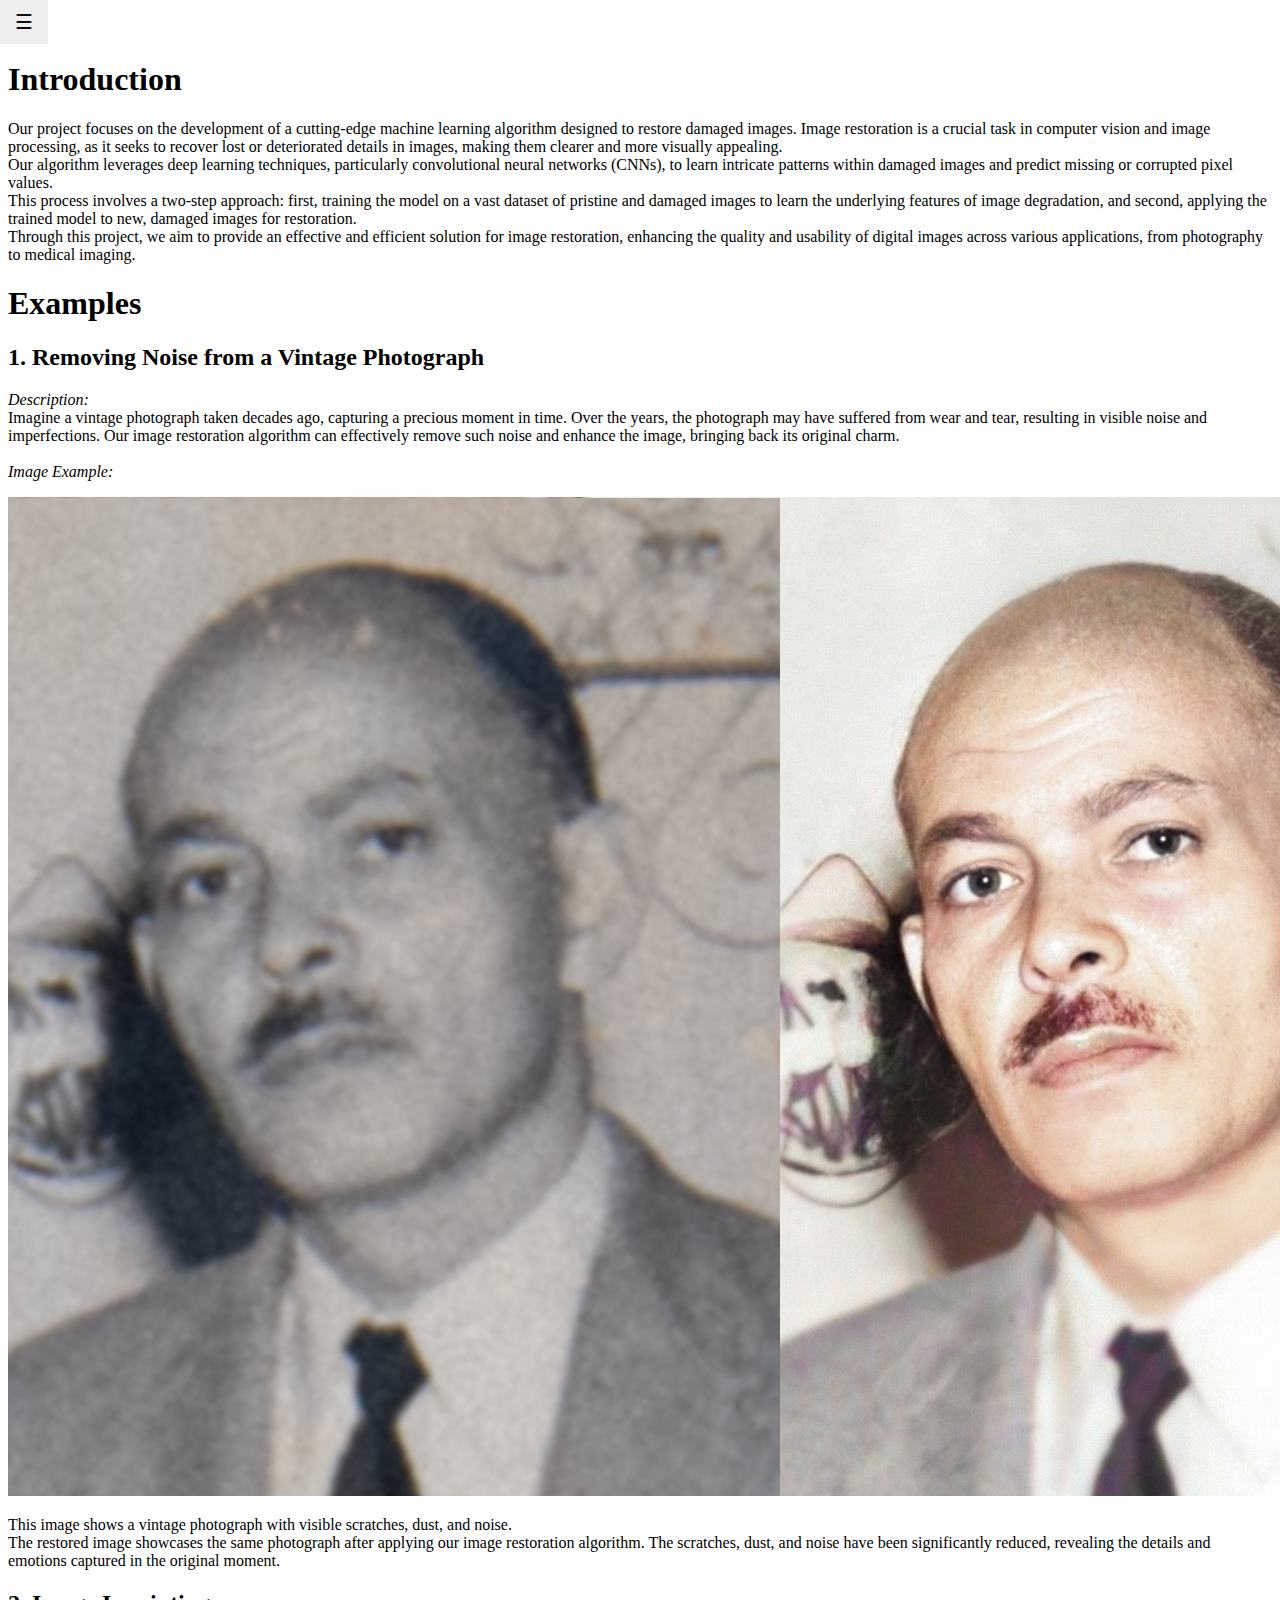
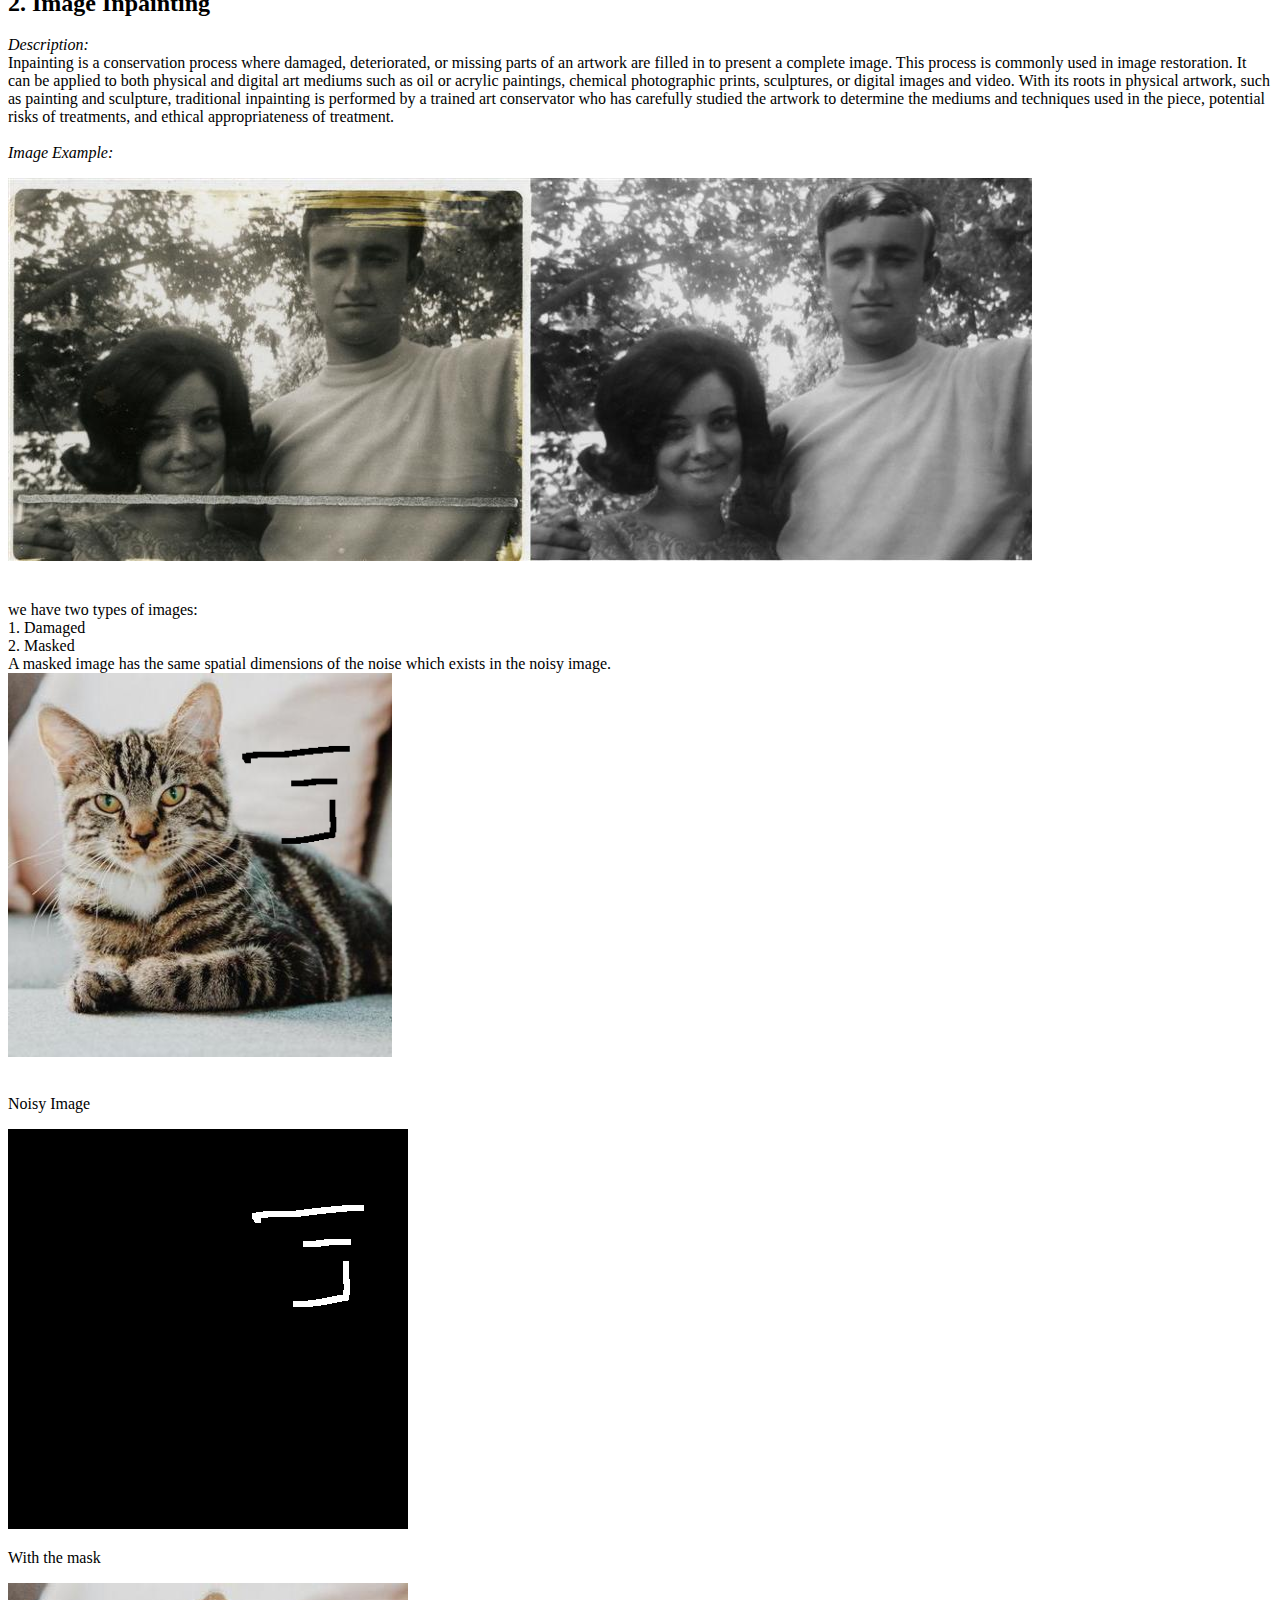
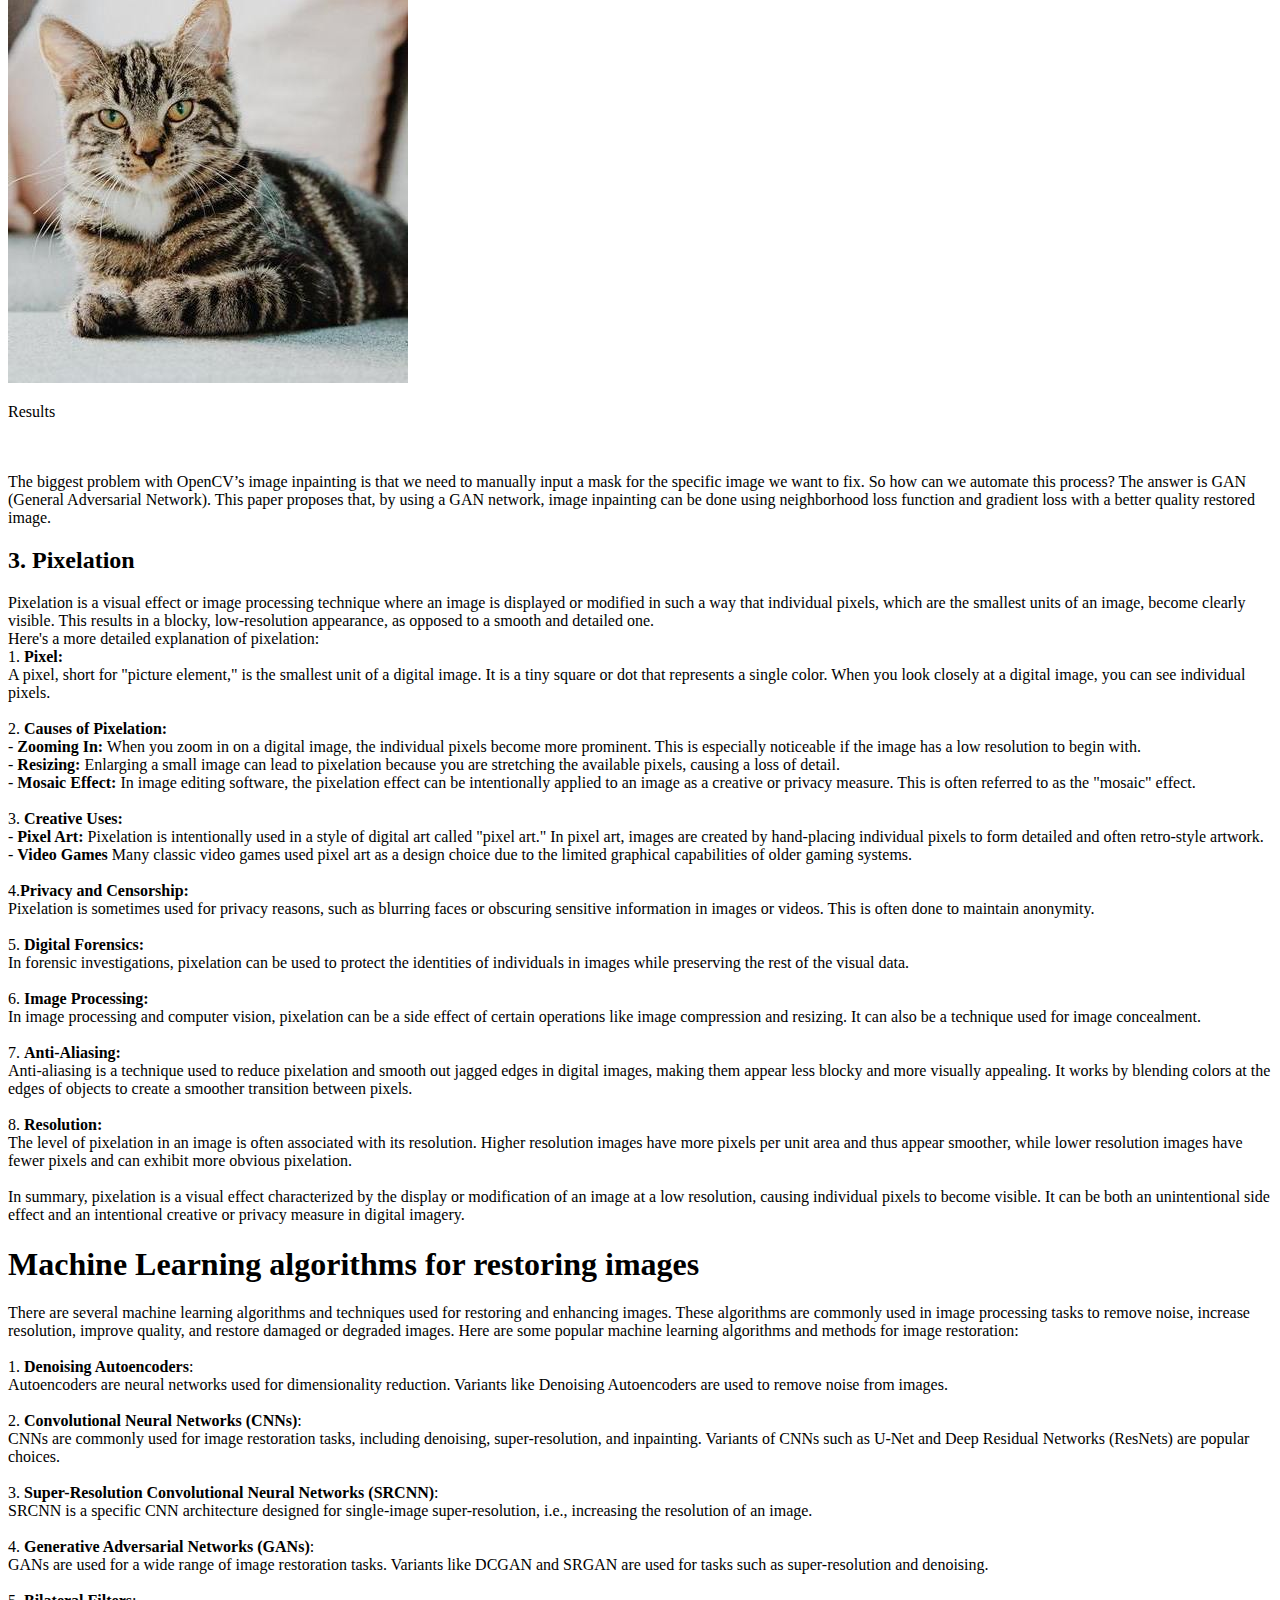
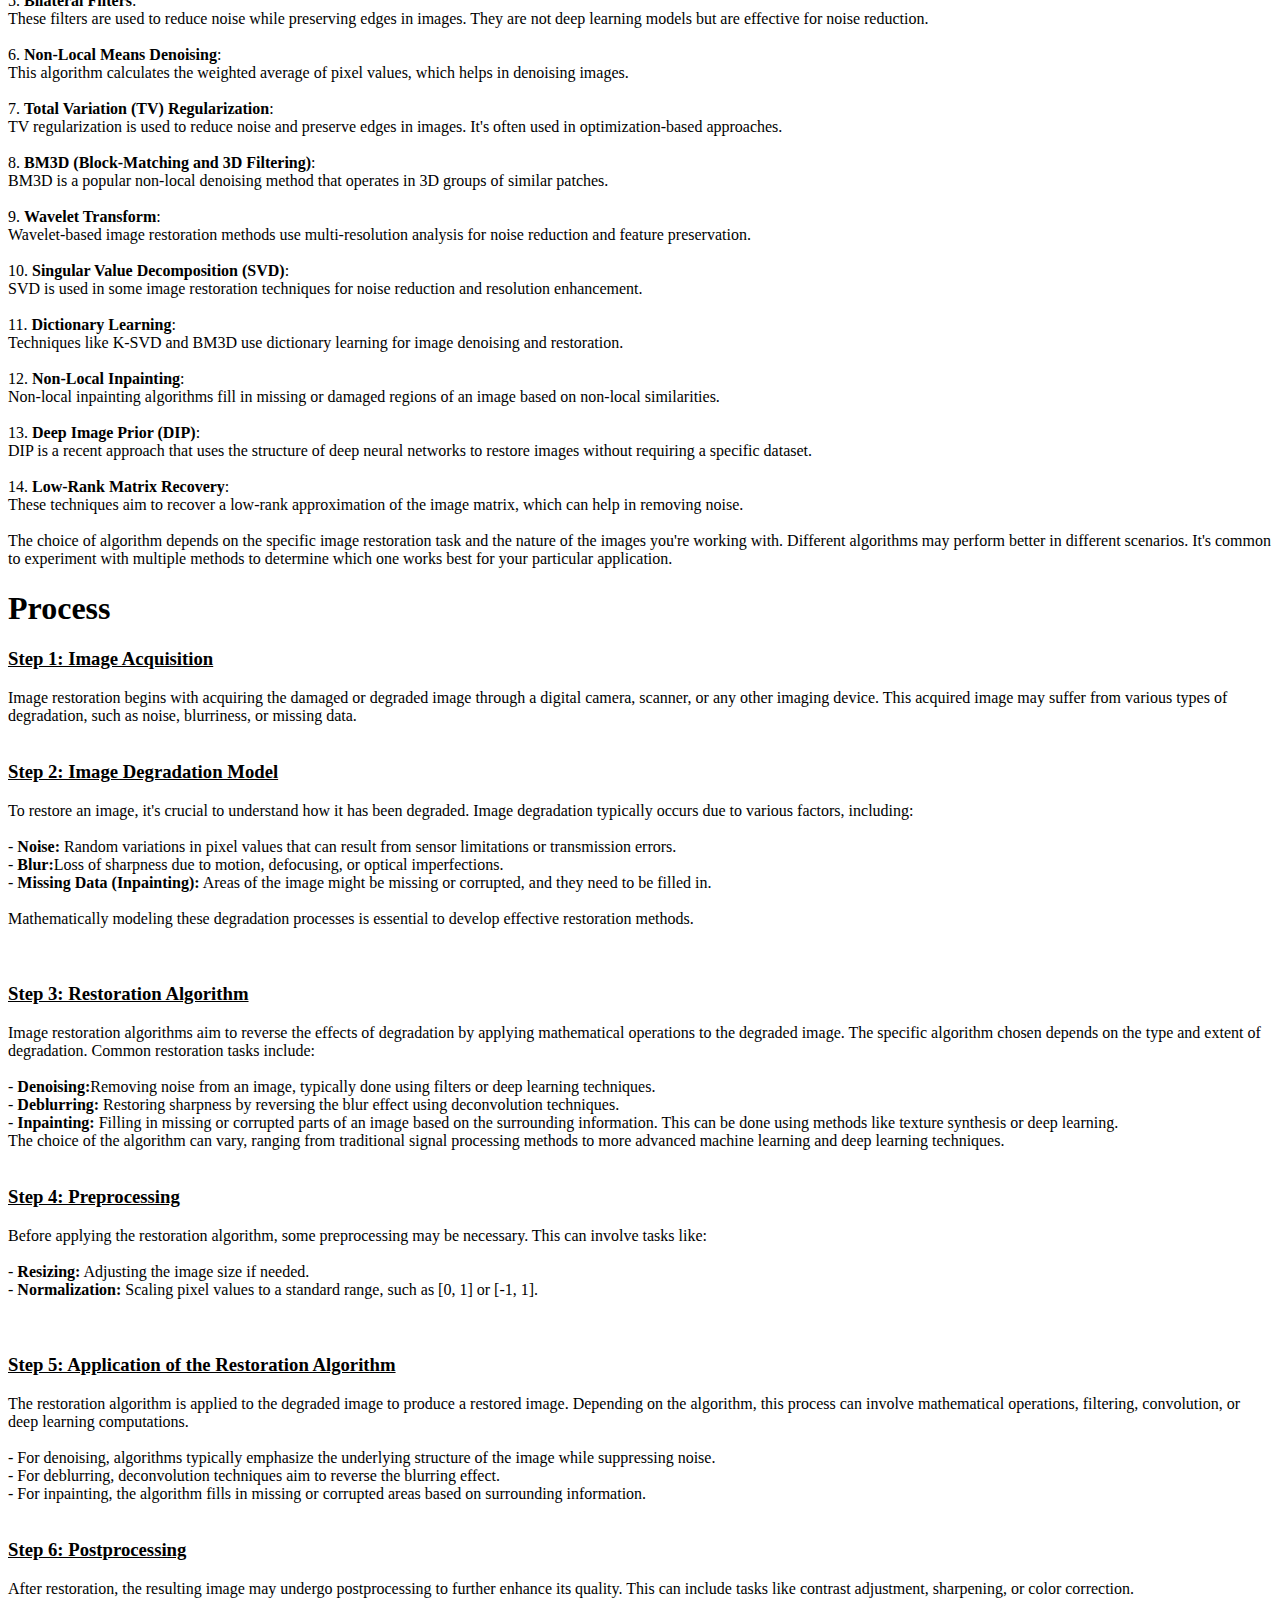
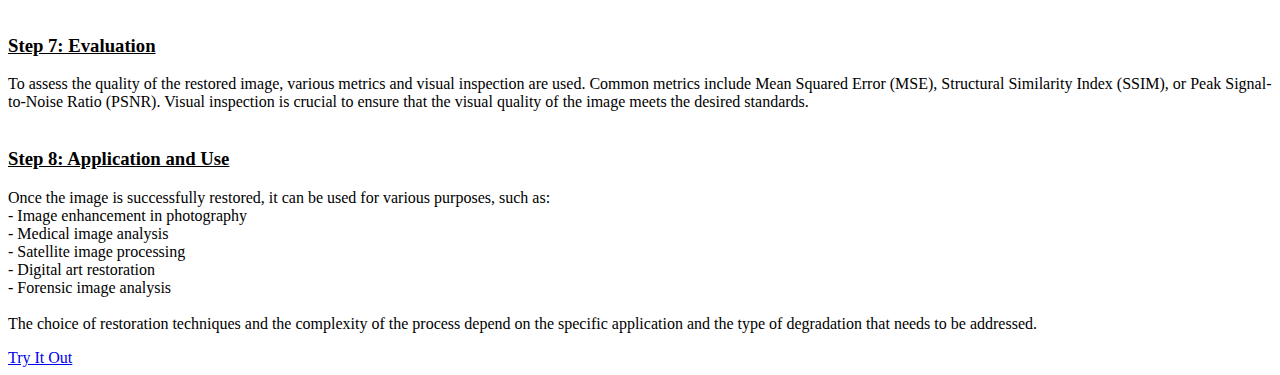
==== Index.html @ 96d2242c "Add files via upload" ====
<!DOCTYPE html>

<html>
<head>
    <meta charset="UTF-8">
    <meta name="viewport" content=""width=device-width, initial scale="1">
    <meta name="viewport" content="width=device-width, initial-scale=1">
    <link rel="stylesheet" href="https://fonts.googleapis.com/css?family=Raleway">
    <link rel="stylesheet" href="ImageRestoration.css">
    <link rel="stylesheet" href="toggle.css">
    <script src="toggle.js"></script>
</head>


<body>
 <header>

    <div id="mySidebar" class="sidebar">
        <a href="javascript:void(0)" class="closebtn" onclick="closeNav()">×</a>
        <a class="menu-item" href="LoginPage.html">Login</a>
        <a class="menu-item" href="Index.html">Home</a>
        <a class="menu-item" href="Restoration.html">Restoration</a>
        <a class="menu-item" href="ContactUs.html">Contact Us</a>
        <a class="menu-item" href="AboutUs.html">About Us</a>
      </div>
      
      <div id="main">
        <button class="openbtn" onclick="toggleNav()">☰</button> 
      </div>
      <!--
      <div class="container" onclick="toggleSidepanel(this)">
        <div class="bar1"></div>
        <div class="bar2"></div>
        <div class="bar3"></div>
      </div> -->
    </header>  
        <h1> Introduction </h1>
        <p>
            Our project focuses on the development of a cutting-edge machine learning algorithm designed to restore damaged images.
            Image restoration is a crucial task in computer vision and image processing, as it seeks to recover lost or deteriorated details in images, making them clearer and more visually appealing. <br>
            Our algorithm leverages deep learning techniques, particularly convolutional neural networks (CNNs), to learn intricate patterns
            within damaged images and predict missing or corrupted pixel values.<br>
            This process involves a two-step approach: first, training the model on a vast dataset of pristine and damaged images to learn the underlying features of image degradation, 
            and second, applying the trained model to new, damaged images for restoration.<br>
            Through this project, we aim to provide an effective and efficient solution for image restoration, 
            enhancing the quality and usability of digital images across various applications, from photography to medical imaging.
        </p>

        <h1> Examples </h1>
        <h2> <b> 1.  Removing Noise from a Vintage Photograph </b></h2>
        <p>
            <i> Description:</i><br>
                Imagine a vintage photograph taken decades ago, capturing a precious moment in time. Over the years, the photograph may have suffered from wear and tear, resulting in visible noise and imperfections. Our image restoration algorithm can effectively remove such noise and enhance the image, bringing back its original charm.<br>
                <br>
            <i>Image Example:</i><br>
            <div class="im">
                <img src="./restoredimg1.jpg">
            </div>
            <p> This image shows a vintage photograph with visible scratches, dust, and noise. <br>
                The restored image showcases the same photograph after applying our image restoration algorithm. The scratches, dust, and noise have been significantly reduced, revealing the details and emotions captured in the original moment.

            </p>
        </p>
        <h2> <b> 2. Image Inpainting </b></h2>
            <p>
                <i>Description: <br></i>
                Inpainting is a conservation process where damaged, deteriorated, or missing parts of an artwork are filled in to present a complete image. This process is commonly used in image restoration. It can be applied to both physical and digital art mediums such as oil or acrylic paintings, chemical photographic prints, sculptures, or digital images and video.

                With its roots in physical artwork, such as painting and sculpture, traditional inpainting is performed by a trained art conservator who has carefully studied the artwork to determine the mediums and techniques used in the piece, potential risks of treatments, and ethical appropriateness of treatment.<br>
                
                <br><i> Image Example: <br></i>
                <div class="im">
                    <img src="./Restoration2.jpg">
                </div>
                <br><br> we have two types of images: <br>
                1. Damaged<br>
                2. Masked<br>
                A masked image has the same spatial dimensions of the noise which exists in the noisy image.<br>
                <!-- Add this HTML structure where you want images and centered text -->
                <div class="image-container">
                    <div class="image-box">
                        <img src="./restoration3.jpg" alt="Image 1">
                        <br><br><p> Noisy Image <br></p>
                    </div>
                    <div class="image-box">
                        <img src="./restoration4.jpg" alt="Image 2">
                        <p> With the mask </p>
                    </div>
                    <div class="image-box">
                        <img src="./restoration5.jpg">
                        <p> Results </p>
                    </div>
                    <!-- Add more image boxes as needed -->
                </div>

               
                <br><br> The biggest problem with OpenCV’s image inpainting is that we need to manually input a mask for the specific image we want to fix. So how can we automate this process?

                The answer is GAN (General Adversarial Network). This paper proposes that, by using a GAN network, image inpainting can be done using neighborhood loss function and gradient loss with a better quality restored image.  <br>
            </p>
            
        <h2><b> 3. Pixelation </b></h2>
        <p>
            Pixelation is a visual effect or image processing technique where an image is displayed or modified in such a way that individual pixels, which are the smallest units of an image, become clearly visible. This results in a blocky, low-resolution appearance, as opposed to a smooth and detailed one.
            <br>
            Here's a more detailed explanation of pixelation:
            <br>
            1. <b>Pixel:</b><br> A pixel, short for "picture element," is the smallest unit of a digital image. It is a tiny square or dot that represents a single color. When you look closely at a digital image, you can see individual pixels.
            <br><br>
            2. <b>Causes of Pixelation:</b><br>
            - <b>Zooming In:</b> When you zoom in on a digital image, the individual pixels become more prominent. This is especially noticeable if the image has a low resolution to begin with. <br>
            - <b>Resizing:</b> Enlarging a small image can lead to pixelation because you are stretching the available pixels, causing a loss of detail.<br>
            - <b>Mosaic Effect:</b> In image editing software, the pixelation effect can be intentionally applied to an image as a creative or privacy measure. This is often referred to as the "mosaic" effect.<br>
            <br>
            3. <b>Creative Uses:</b><br>
            - <b>Pixel Art:</b> Pixelation is intentionally used in a style of digital art called "pixel art." In pixel art, images are created by hand-placing individual pixels to form detailed and often retro-style artwork.<br>
            - <b>Video Games</b> Many classic video games used pixel art as a design choice due to the limited graphical capabilities of older gaming systems.<br>
            <br>
            4.<b>Privacy and Censorship:</b> <br> Pixelation is sometimes used for privacy reasons, such as blurring faces or obscuring sensitive information in images or videos. This is often done to maintain anonymity.<br>
            <br>
            5. <b>Digital Forensics:</b><br> In forensic investigations, pixelation can be used to protect the identities of individuals in images while preserving the rest of the visual data.<br>
            <br>
            6. <b>Image Processing:</b><br> In image processing and computer vision, pixelation can be a side effect of certain operations like image compression and resizing. It can also be a technique used for image concealment.<br>
            <br>
            7. <b>Anti-Aliasing:</b><br> Anti-aliasing is a technique used to reduce pixelation and smooth out jagged edges in digital images, making them appear less blocky and more visually appealing. It works by blending colors at the edges of objects to create a smoother transition between pixels.
            <br><br>
            8. <b>Resolution:</b><br> The level of pixelation in an image is often associated with its resolution. Higher resolution images have more pixels per unit area and thus appear smoother, while lower resolution images have fewer pixels and can exhibit more obvious pixelation.
            <br> <br>
            In summary, pixelation is a visual effect characterized by the display or modification of an image at a low resolution, causing individual pixels to become visible. It can be both an unintentional side effect and an intentional creative or privacy measure in digital imagery.
        </p>

        <h1> Machine Learning algorithms for restoring images </h1>
        <p>
                There are several machine learning algorithms and techniques used for restoring and enhancing images. These algorithms are commonly used in image processing tasks to remove noise, increase resolution, improve quality, and restore damaged or degraded images. Here are some popular machine learning algorithms and methods for image restoration:<br> <br>

        1. <b>Denoising Autoencoders</b>:<br> Autoencoders are neural networks used for dimensionality reduction. Variants like Denoising Autoencoders are used to remove noise from images. <br> <br>

        2. <b>Convolutional Neural Networks (CNNs)</b>:<br> CNNs are commonly used for image restoration tasks, including denoising, super-resolution, and inpainting. Variants of CNNs such as U-Net and Deep Residual Networks (ResNets) are popular choices. <br> <br>

        3. <b>Super-Resolution Convolutional Neural Networks (SRCNN)</b>:<br> SRCNN is a specific CNN architecture designed for single-image super-resolution, i.e., increasing the resolution of an image. <br> <br>

        4. <b>Generative Adversarial Networks (GANs)</b>:<br> GANs are used for a wide range of image restoration tasks. Variants like DCGAN and SRGAN are used for tasks such as super-resolution and denoising. <br> <br>

        5. <b>Bilateral Filters</b>:<br> These filters are used to reduce noise while preserving edges in images. They are not deep learning models but are effective for noise reduction. <br> <br>

        6. <b>Non-Local Means Denoising</b>:<br> This algorithm calculates the weighted average of pixel values, which helps in denoising images.<br><br>

        7. <b>Total Variation (TV) Regularization</b>:<br> TV regularization is used to reduce noise and preserve edges in images. It's often used in optimization-based approaches.<br><br>

        8. <b>BM3D (Block-Matching and 3D Filtering)</b>:<br> BM3D is a popular non-local denoising method that operates in 3D groups of similar patches.<br><br>

        9. <b>Wavelet Transform</b>:<br> Wavelet-based image restoration methods use multi-resolution analysis for noise reduction and feature preservation.<br><br>

        10. <b>Singular Value Decomposition (SVD)</b>:<br> SVD is used in some image restoration techniques for noise reduction and resolution enhancement. <br><br>

        11. <b>Dictionary Learning</b>:<br> Techniques like K-SVD and BM3D use dictionary learning for image denoising and restoration.<br><br>

        12. <b>Non-Local Inpainting</b>:<br> Non-local inpainting algorithms fill in missing or damaged regions of an image based on non-local similarities. <br><br>

        13. <b>Deep Image Prior (DIP)</b>:<br> DIP is a recent approach that uses the structure of deep neural networks to restore images without requiring a specific dataset. <br><br>

        14. <b>Low-Rank Matrix Recovery</b>: <br> These techniques aim to recover a low-rank approximation of the image matrix, which can help in removing noise. <br><br>

        The choice of algorithm depends on the specific image restoration task and the nature of the images you're working with. Different algorithms may perform better in different scenarios. It's common to experiment with multiple methods to determine which one works best for your particular application. <br>
        </p>

        <h1> Process </h1>
        <p> 
           
            <h3><b><u>Step 1: Image Acquisition</u></b></h3>
            
            Image restoration begins with acquiring the damaged or degraded image through a digital camera, scanner, or any other imaging device. This acquired image may suffer from various types of degradation, such as noise, blurriness, or missing data.
            <br><br>
            <h3><b><u>Step 2: Image Degradation Model</u></b></h3>
            
            To restore an image, it's crucial to understand how it has been degraded. Image degradation typically occurs due to various factors, including:
            <br><br>
            - <b>Noise:</b> Random variations in pixel values that can result from sensor limitations or transmission errors.<br>
            - <b>Blur:</b>Loss of sharpness due to motion, defocusing, or optical imperfections.<br>
            - <b>Missing Data (Inpainting):</b> Areas of the image might be missing or corrupted, and they need to be filled in.<br>
                <br>
            Mathematically modeling these degradation processes is essential to develop effective restoration methods.<br>
            <br><br>
            <h3><b><u>Step 3: Restoration Algorithm</u></b></h3>

            Image restoration algorithms aim to reverse the effects of degradation by applying mathematical operations to the degraded image. The specific algorithm chosen depends on the type and extent of degradation. Common restoration tasks include:
            <br><br>
            - <b>Denoising:</b>Removing noise from an image, typically done using filters or deep learning techniques.<br>
            - <b>Deblurring:</b> Restoring sharpness by reversing the blur effect using deconvolution techniques.<br>
            - <b>Inpainting:</b> Filling in missing or corrupted parts of an image based on the surrounding information. This can be done using methods like texture synthesis or deep learning.<br>

            The choice of the algorithm can vary, ranging from traditional signal processing methods to more advanced machine learning and deep learning techniques.
            <br><br>
            <h3><b><u>Step 4: Preprocessing</u></b></h3>

            Before applying the restoration algorithm, some preprocessing may be necessary. This can involve tasks like:<br>
            <br>
            - <b>Resizing:</b> Adjusting the image size if needed. <br>
            - <b>Normalization:</b> Scaling pixel values to a standard range, such as [0, 1] or [-1, 1]. <br>
            <br><br>
            <h3><b><u>Step 5: Application of the Restoration Algorithm</u></b></h3>
            The restoration algorithm is applied to the degraded image to produce a restored image. Depending on the algorithm, this process can involve mathematical operations, filtering, convolution, or deep learning computations.
            <br><br>
            - For denoising, algorithms typically emphasize the underlying structure of the image while suppressing noise. <br>
            - For deblurring, deconvolution techniques aim to reverse the blurring effect. <br>
            - For inpainting, the algorithm fills in missing or corrupted areas based on surrounding information.<br>
            <br>
            <h3><b><u>Step 6: Postprocessing</u></b></h3> 
            After restoration, the resulting image may undergo postprocessing to further enhance its quality. This can include tasks like contrast adjustment, sharpening, or color correction.
            <br><br>
            <h3><b><u>Step 7: Evaluation</u></b></h3>
            
            To assess the quality of the restored image, various metrics and visual inspection are used. Common metrics include Mean Squared Error (MSE), Structural Similarity Index (SSIM), or Peak Signal-to-Noise Ratio (PSNR). Visual inspection is crucial to ensure that the visual quality of the image meets the desired standards.
            <br> <br>
            <h3><b><u>Step 8: Application and Use</u></b></h3>

            Once the image is successfully restored, it can be used for various purposes, such as:
            <br>
            - Image enhancement in photography<br>
            - Medical image analysis<br>
            - Satellite image processing<br>
            - Digital art restoration<br>
            - Forensic image analysis<br>
            <br>
            The choice of restoration techniques and the complexity of the process depend on the specific application and the type of degradation that needs to be addressed.<br>
        </p>

        <div class="try-it-out-button">
            <a href="Restoration.html" class="try-it-out-link">Try It Out</a>
        </div>
        
       
    </body>
    
</html>
---- toggle.css ----
.sidebar {
    height: 100%;
    width: 0;
    position: fixed;
    z-index: 1;
    top: 0;
    left: 0;
    background-color: #111;
    overflow-x: hidden;
    transition: 0.5s;
    padding-top: 60px;
  }
  
  .sidebar a {
    padding: 8px 8px 8px 32px;
    text-decoration: none;
    font-size: 25px;
    color: #818181;
    display: block;
    transition: 0.3s;
    text-align: left;
  }
  
  .sidebar a:hover {
    color: #f1f1f1;
  }
  
  .sidebar .closebtn {
    position: absolute;
    top: 0;
    right: 25px;
    font-size: 36px;
    margin-left: 50px;
  }
  
  .openbtn {
    font-size: 20px;
    cursor: pointer;
    background-color:none;
    color: rgb(12, 12, 12);
    padding: 10px 15px;
    margin-right: 15px;
     
    border: none;
    position: fixed;
    top: 0;
    left: 0;
    transition: 0.5s;
  }
  

  
  #main {
    transition: margin-left .5s;
    padding: 16px;
  }
  
  /* On smaller screens, where height is less than 450px, change the style of the sidenav (less padding and a smaller font size) */
  @media screen and (max-height: 450px) {
    .sidebar {padding-top: 15px;}
    .sidebar a {font-size: 18px;}
  }
  
  .change .openbtn {
    background-color: #111;
  }
  
  .change .openbtn::after {
    content: "❌";
    margin-left: 5px;
  }
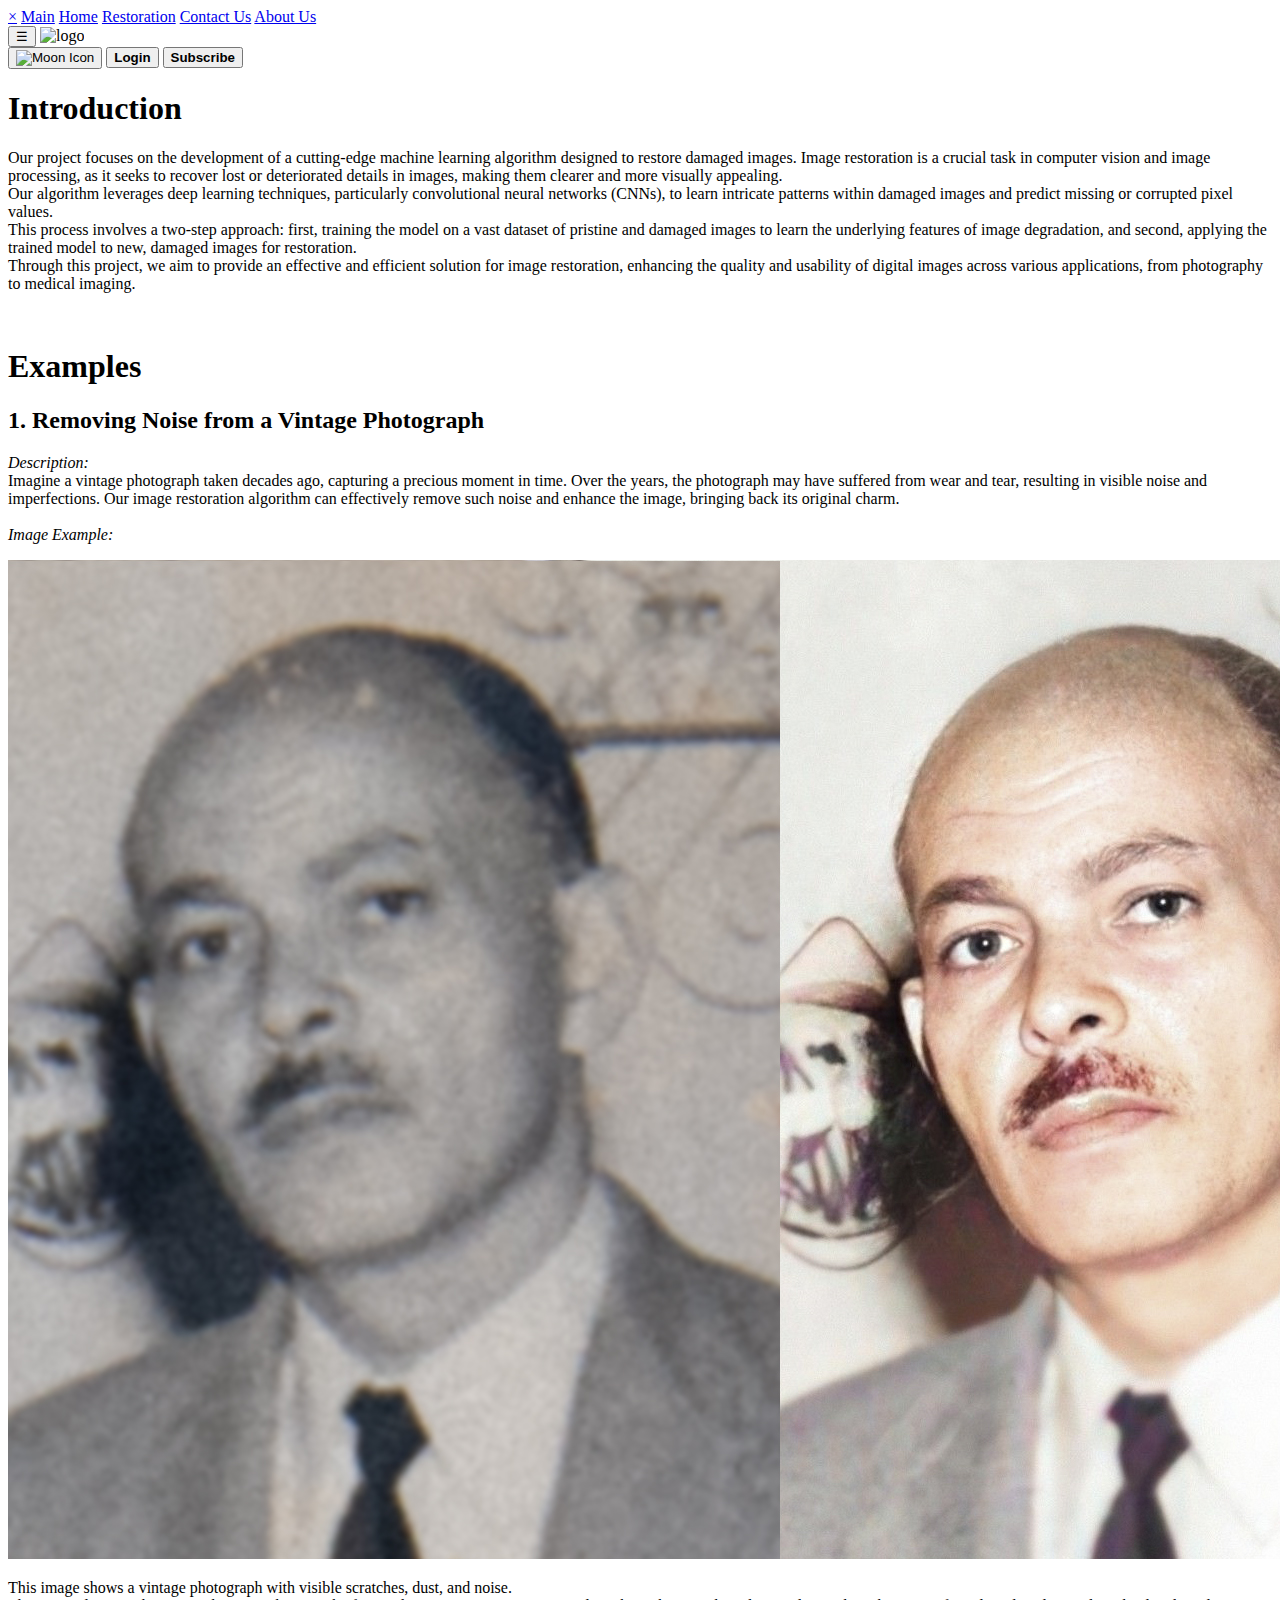
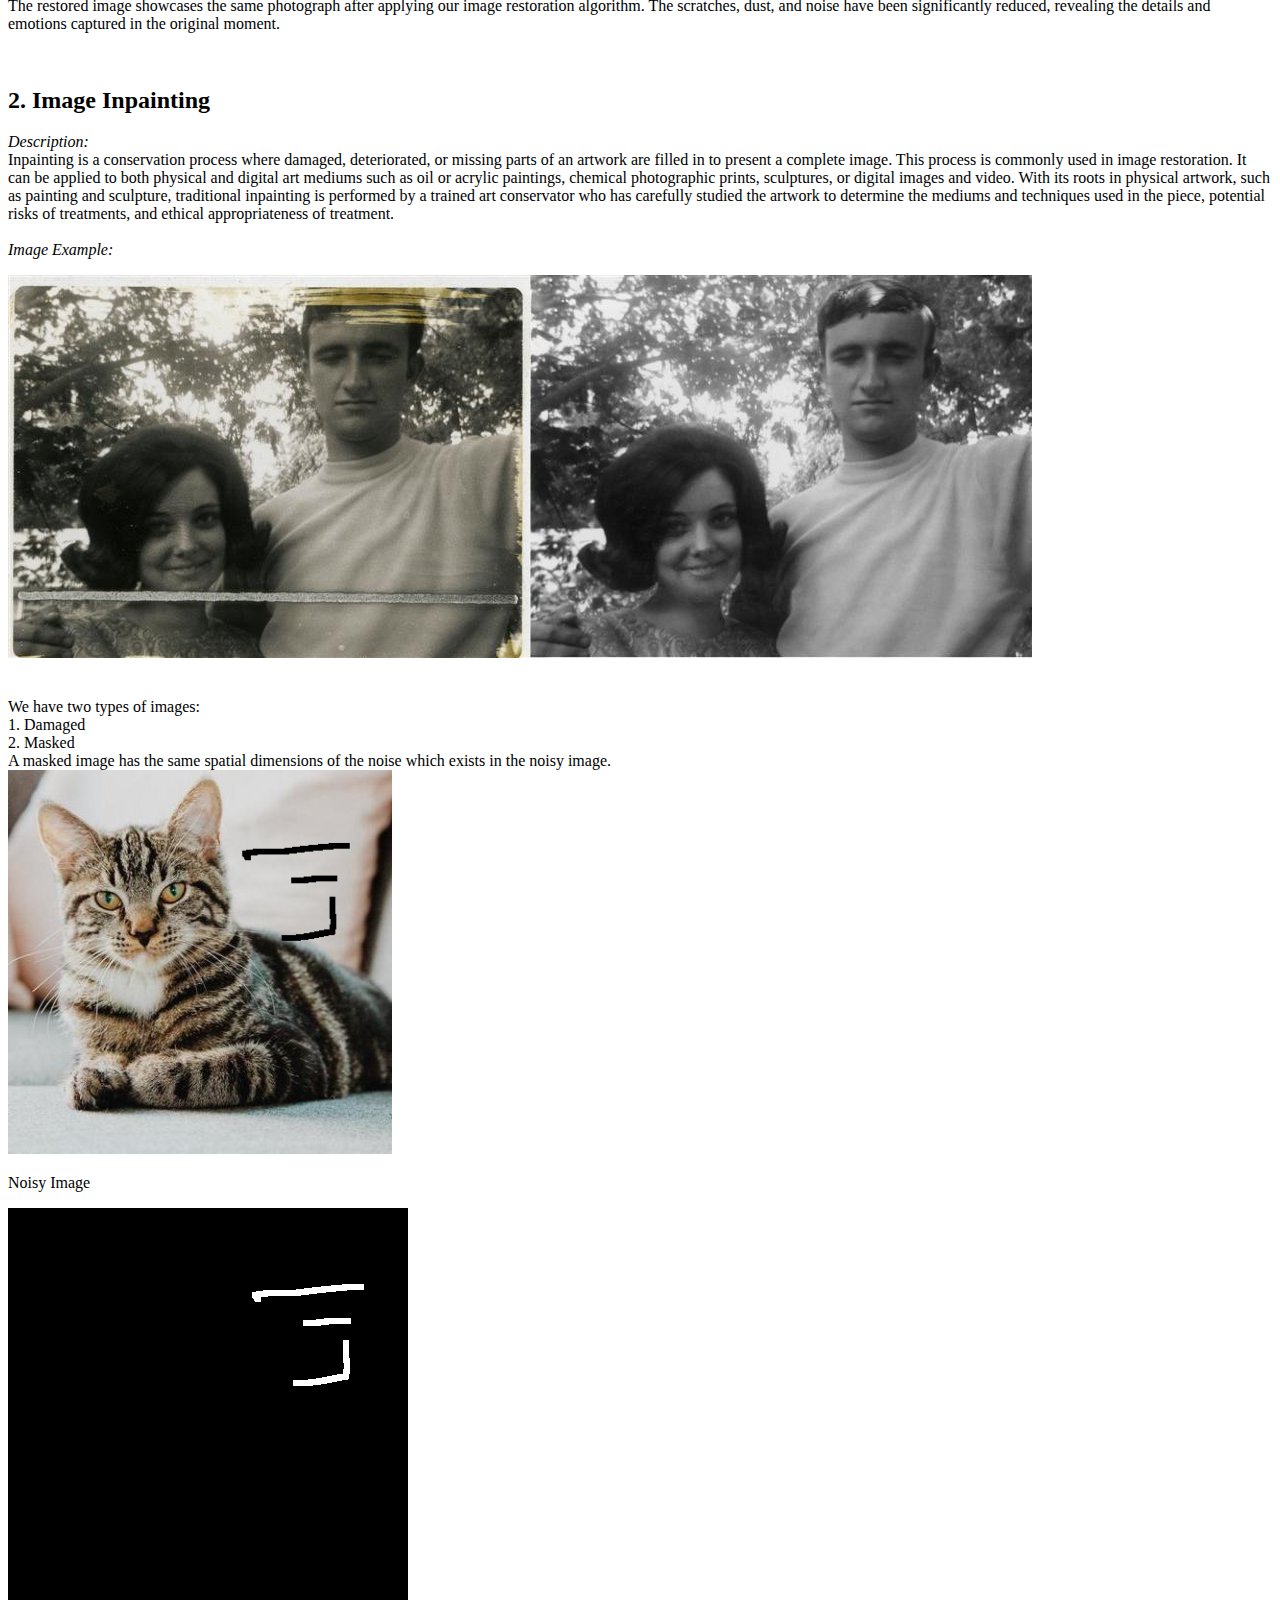
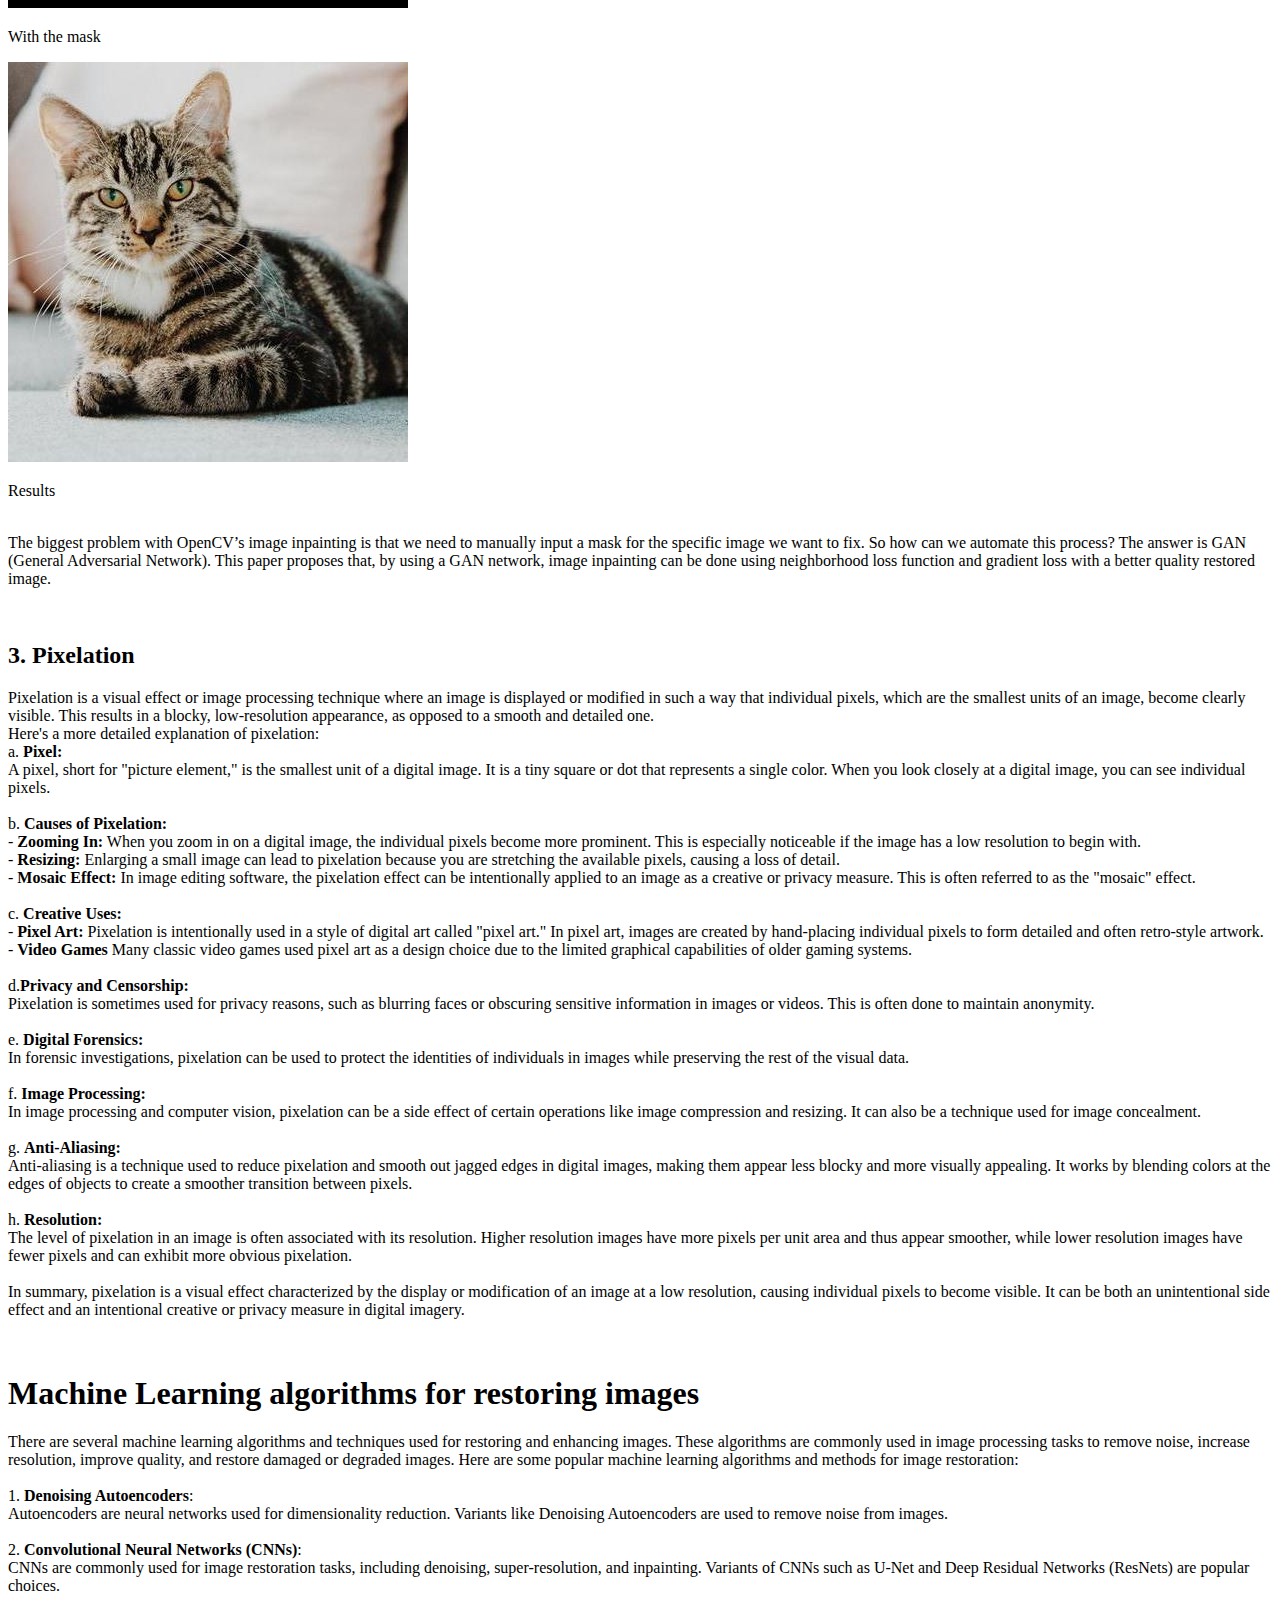
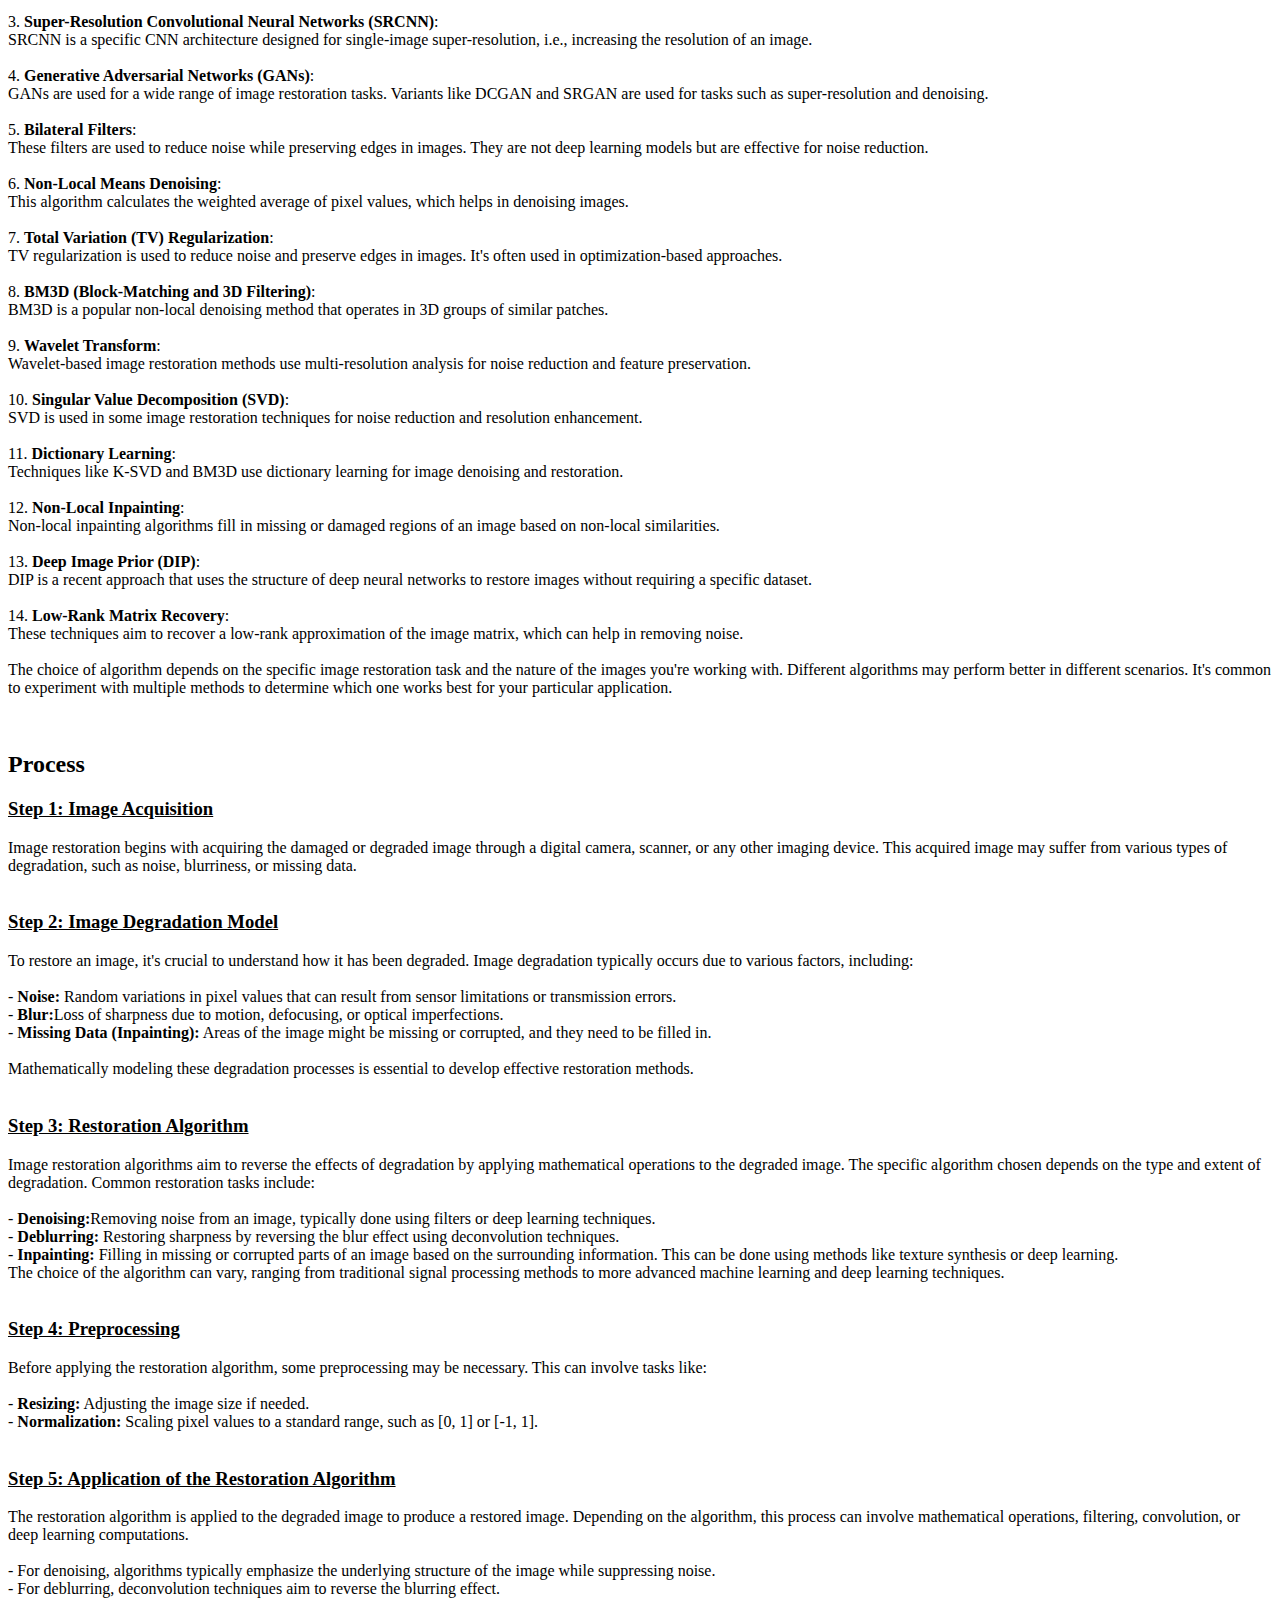
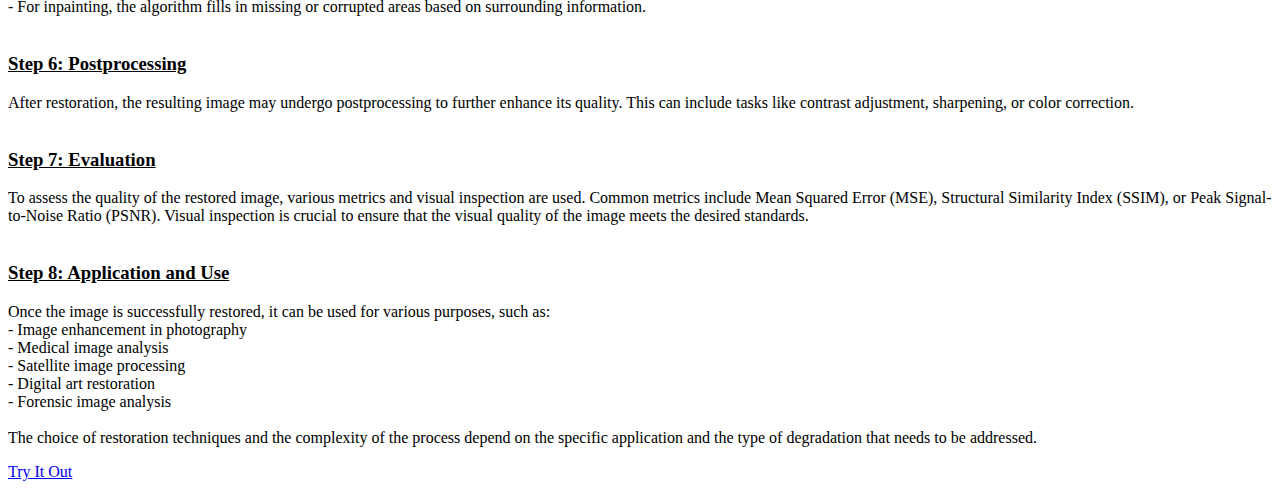
==== commit d52d6a1e: "Update Index.html" ====
--- a/Index.html
+++ b/Index.html
@@ -1,14 +1,12 @@
 <!DOCTYPE html>
-
 <html>
 <head>
     <meta charset="UTF-8">
-    <meta name="viewport" content=""width=device-width, initial scale="1">
     <meta name="viewport" content="width=device-width, initial-scale=1">
     <link rel="stylesheet" href="https://fonts.googleapis.com/css?family=Raleway">
     <link rel="stylesheet" href="ImageRestoration.css">
-    <link rel="stylesheet" href="toggle.css">
     <script src="toggle.js"></script>
+    <link href="https://fonts.googleapis.com/css2?family=Poppins:wght@200&family=Quicksand:wght@300&display=swap" rel="stylesheet">
 </head>
 
 
@@ -17,23 +15,27 @@
 
     <div id="mySidebar" class="sidebar">
         <a href="javascript:void(0)" class="closebtn" onclick="closeNav()">×</a>
-        <a class="menu-item" href="LoginPage.html">Login</a>
+        <a class="menu-item" href="Main.html">Main</a>
         <a class="menu-item" href="Index.html">Home</a>
         <a class="menu-item" href="Restoration.html">Restoration</a>
         <a class="menu-item" href="ContactUs.html">Contact Us</a>
         <a class="menu-item" href="AboutUs.html">About Us</a>
       </div>
       
-      <div id="main">
+      <div id="main" class="header-left">
         <button class="openbtn" onclick="toggleNav()">☰</button> 
+        <img src="./scnd-removebg-preview.png" alt="logo" class="header-logoim" id="logo">
       </div>
-      <!--
-      <div class="container" onclick="toggleSidepanel(this)">
-        <div class="bar1"></div>
-        <div class="bar2"></div>
-        <div class="bar3"></div>
-      </div> -->
+      <div class="header-right">
+        <button onclick="switchMode()" class="night-mode-button">
+            <img id="moonIcon" src="./[removal.ai]_bcf90bd8-63d7-49dc-8ef8-52aaf482491f_night2.png" alt="Moon Icon" class="moon-icon">
+        </button>
+        <button class="login-button" onclick="goToLoginPage()"><b>Login</b></button>
+        <button class="subscribe-button" onclick="goToSubscribePage()"><b>Subscribe</b></button>
+      </div>
+     
     </header>  
+    <main >
         <h1> Introduction </h1>
         <p>
             Our project focuses on the development of a cutting-edge machine learning algorithm designed to restore damaged images.
@@ -45,9 +47,9 @@
             Through this project, we aim to provide an effective and efficient solution for image restoration, 
             enhancing the quality and usability of digital images across various applications, from photography to medical imaging.
         </p>
-
+        <br>
         <h1> Examples </h1>
-        <h2> <b> 1.  Removing Noise from a Vintage Photograph </b></h2>
+        <h2> 1.  Removing Noise from a Vintage Photograph </h2>
         <p>
             <i> Description:</i><br>
                 Imagine a vintage photograph taken decades ago, capturing a precious moment in time. Over the years, the photograph may have suffered from wear and tear, resulting in visible noise and imperfections. Our image restoration algorithm can effectively remove such noise and enhance the image, bringing back its original charm.<br>
@@ -61,6 +63,7 @@
 
             </p>
         </p>
+        <br>
         <h2> <b> 2. Image Inpainting </b></h2>
             <p>
                 <i>Description: <br></i>
@@ -72,7 +75,7 @@
                 <div class="im">
                     <img src="./Restoration2.jpg">
                 </div>
-                <br><br> we have two types of images: <br>
+                <br><br> We have two types of images: <br>
                 1. Damaged<br>
                 2. Masked<br>
                 A masked image has the same spatial dimensions of the noise which exists in the noisy image.<br>
@@ -80,7 +83,7 @@
                 <div class="image-container">
                     <div class="image-box">
                         <img src="./restoration3.jpg" alt="Image 1">
-                        <br><br><p> Noisy Image <br></p>
+                        <br><p> Noisy Image <br></p>
                     </div>
                     <div class="image-box">
                         <img src="./restoration4.jpg" alt="Image 2">
@@ -94,41 +97,41 @@
                 </div>
 
                
-                <br><br> The biggest problem with OpenCV’s image inpainting is that we need to manually input a mask for the specific image we want to fix. So how can we automate this process?
+                <br> The biggest problem with OpenCV’s image inpainting is that we need to manually input a mask for the specific image we want to fix. So how can we automate this process?
 
                 The answer is GAN (General Adversarial Network). This paper proposes that, by using a GAN network, image inpainting can be done using neighborhood loss function and gradient loss with a better quality restored image.  <br>
             </p>
-            
+        <br>    
         <h2><b> 3. Pixelation </b></h2>
         <p>
             Pixelation is a visual effect or image processing technique where an image is displayed or modified in such a way that individual pixels, which are the smallest units of an image, become clearly visible. This results in a blocky, low-resolution appearance, as opposed to a smooth and detailed one.
             <br>
             Here's a more detailed explanation of pixelation:
             <br>
-            1. <b>Pixel:</b><br> A pixel, short for "picture element," is the smallest unit of a digital image. It is a tiny square or dot that represents a single color. When you look closely at a digital image, you can see individual pixels.
-            <br><br>
-            2. <b>Causes of Pixelation:</b><br>
+            a. <b>Pixel:</b><br> A pixel, short for "picture element," is the smallest unit of a digital image. It is a tiny square or dot that represents a single color. When you look closely at a digital image, you can see individual pixels.
+            <br><br>
+            b. <b>Causes of Pixelation:</b><br>
             - <b>Zooming In:</b> When you zoom in on a digital image, the individual pixels become more prominent. This is especially noticeable if the image has a low resolution to begin with. <br>
             - <b>Resizing:</b> Enlarging a small image can lead to pixelation because you are stretching the available pixels, causing a loss of detail.<br>
             - <b>Mosaic Effect:</b> In image editing software, the pixelation effect can be intentionally applied to an image as a creative or privacy measure. This is often referred to as the "mosaic" effect.<br>
             <br>
-            3. <b>Creative Uses:</b><br>
+            c. <b>Creative Uses:</b><br>
             - <b>Pixel Art:</b> Pixelation is intentionally used in a style of digital art called "pixel art." In pixel art, images are created by hand-placing individual pixels to form detailed and often retro-style artwork.<br>
             - <b>Video Games</b> Many classic video games used pixel art as a design choice due to the limited graphical capabilities of older gaming systems.<br>
             <br>
-            4.<b>Privacy and Censorship:</b> <br> Pixelation is sometimes used for privacy reasons, such as blurring faces or obscuring sensitive information in images or videos. This is often done to maintain anonymity.<br>
-            <br>
-            5. <b>Digital Forensics:</b><br> In forensic investigations, pixelation can be used to protect the identities of individuals in images while preserving the rest of the visual data.<br>
-            <br>
-            6. <b>Image Processing:</b><br> In image processing and computer vision, pixelation can be a side effect of certain operations like image compression and resizing. It can also be a technique used for image concealment.<br>
-            <br>
-            7. <b>Anti-Aliasing:</b><br> Anti-aliasing is a technique used to reduce pixelation and smooth out jagged edges in digital images, making them appear less blocky and more visually appealing. It works by blending colors at the edges of objects to create a smoother transition between pixels.
-            <br><br>
-            8. <b>Resolution:</b><br> The level of pixelation in an image is often associated with its resolution. Higher resolution images have more pixels per unit area and thus appear smoother, while lower resolution images have fewer pixels and can exhibit more obvious pixelation.
+            d.<b>Privacy and Censorship:</b> <br> Pixelation is sometimes used for privacy reasons, such as blurring faces or obscuring sensitive information in images or videos. This is often done to maintain anonymity.<br>
+            <br>
+            e. <b>Digital Forensics:</b><br> In forensic investigations, pixelation can be used to protect the identities of individuals in images while preserving the rest of the visual data.<br>
+            <br>
+            f. <b>Image Processing:</b><br> In image processing and computer vision, pixelation can be a side effect of certain operations like image compression and resizing. It can also be a technique used for image concealment.<br>
+            <br>
+            g. <b>Anti-Aliasing:</b><br> Anti-aliasing is a technique used to reduce pixelation and smooth out jagged edges in digital images, making them appear less blocky and more visually appealing. It works by blending colors at the edges of objects to create a smoother transition between pixels.
+            <br><br>
+            h. <b>Resolution:</b><br> The level of pixelation in an image is often associated with its resolution. Higher resolution images have more pixels per unit area and thus appear smoother, while lower resolution images have fewer pixels and can exhibit more obvious pixelation.
             <br> <br>
             In summary, pixelation is a visual effect characterized by the display or modification of an image at a low resolution, causing individual pixels to become visible. It can be both an unintentional side effect and an intentional creative or privacy measure in digital imagery.
         </p>
-
+        <br>
         <h1> Machine Learning algorithms for restoring images </h1>
         <p>
                 There are several machine learning algorithms and techniques used for restoring and enhancing images. These algorithms are commonly used in image processing tasks to remove noise, increase resolution, improve quality, and restore damaged or degraded images. Here are some popular machine learning algorithms and methods for image restoration:<br> <br>
@@ -163,8 +166,8 @@
 
         The choice of algorithm depends on the specific image restoration task and the nature of the images you're working with. Different algorithms may perform better in different scenarios. It's common to experiment with multiple methods to determine which one works best for your particular application. <br>
         </p>
-
-        <h1> Process </h1>
+        <br>
+        <h2> Process </h2>
         <p> 
            
             <h3><b><u>Step 1: Image Acquisition</u></b></h3>
@@ -180,7 +183,7 @@
             - <b>Missing Data (Inpainting):</b> Areas of the image might be missing or corrupted, and they need to be filled in.<br>
                 <br>
             Mathematically modeling these degradation processes is essential to develop effective restoration methods.<br>
-            <br><br>
+            <br>
             <h3><b><u>Step 3: Restoration Algorithm</u></b></h3>
 
             Image restoration algorithms aim to reverse the effects of degradation by applying mathematical operations to the degraded image. The specific algorithm chosen depends on the type and extent of degradation. Common restoration tasks include:
@@ -197,7 +200,7 @@
             <br>
             - <b>Resizing:</b> Adjusting the image size if needed. <br>
             - <b>Normalization:</b> Scaling pixel values to a standard range, such as [0, 1] or [-1, 1]. <br>
-            <br><br>
+            <br>
             <h3><b><u>Step 5: Application of the Restoration Algorithm</u></b></h3>
             The restoration algorithm is applied to the degraded image to produce a restored image. Depending on the algorithm, this process can involve mathematical operations, filtering, convolution, or deep learning computations.
             <br><br>
@@ -228,7 +231,7 @@
         <div class="try-it-out-button">
             <a href="Restoration.html" class="try-it-out-link">Try It Out</a>
         </div>
-        
+    </main>
        
     </body>
     
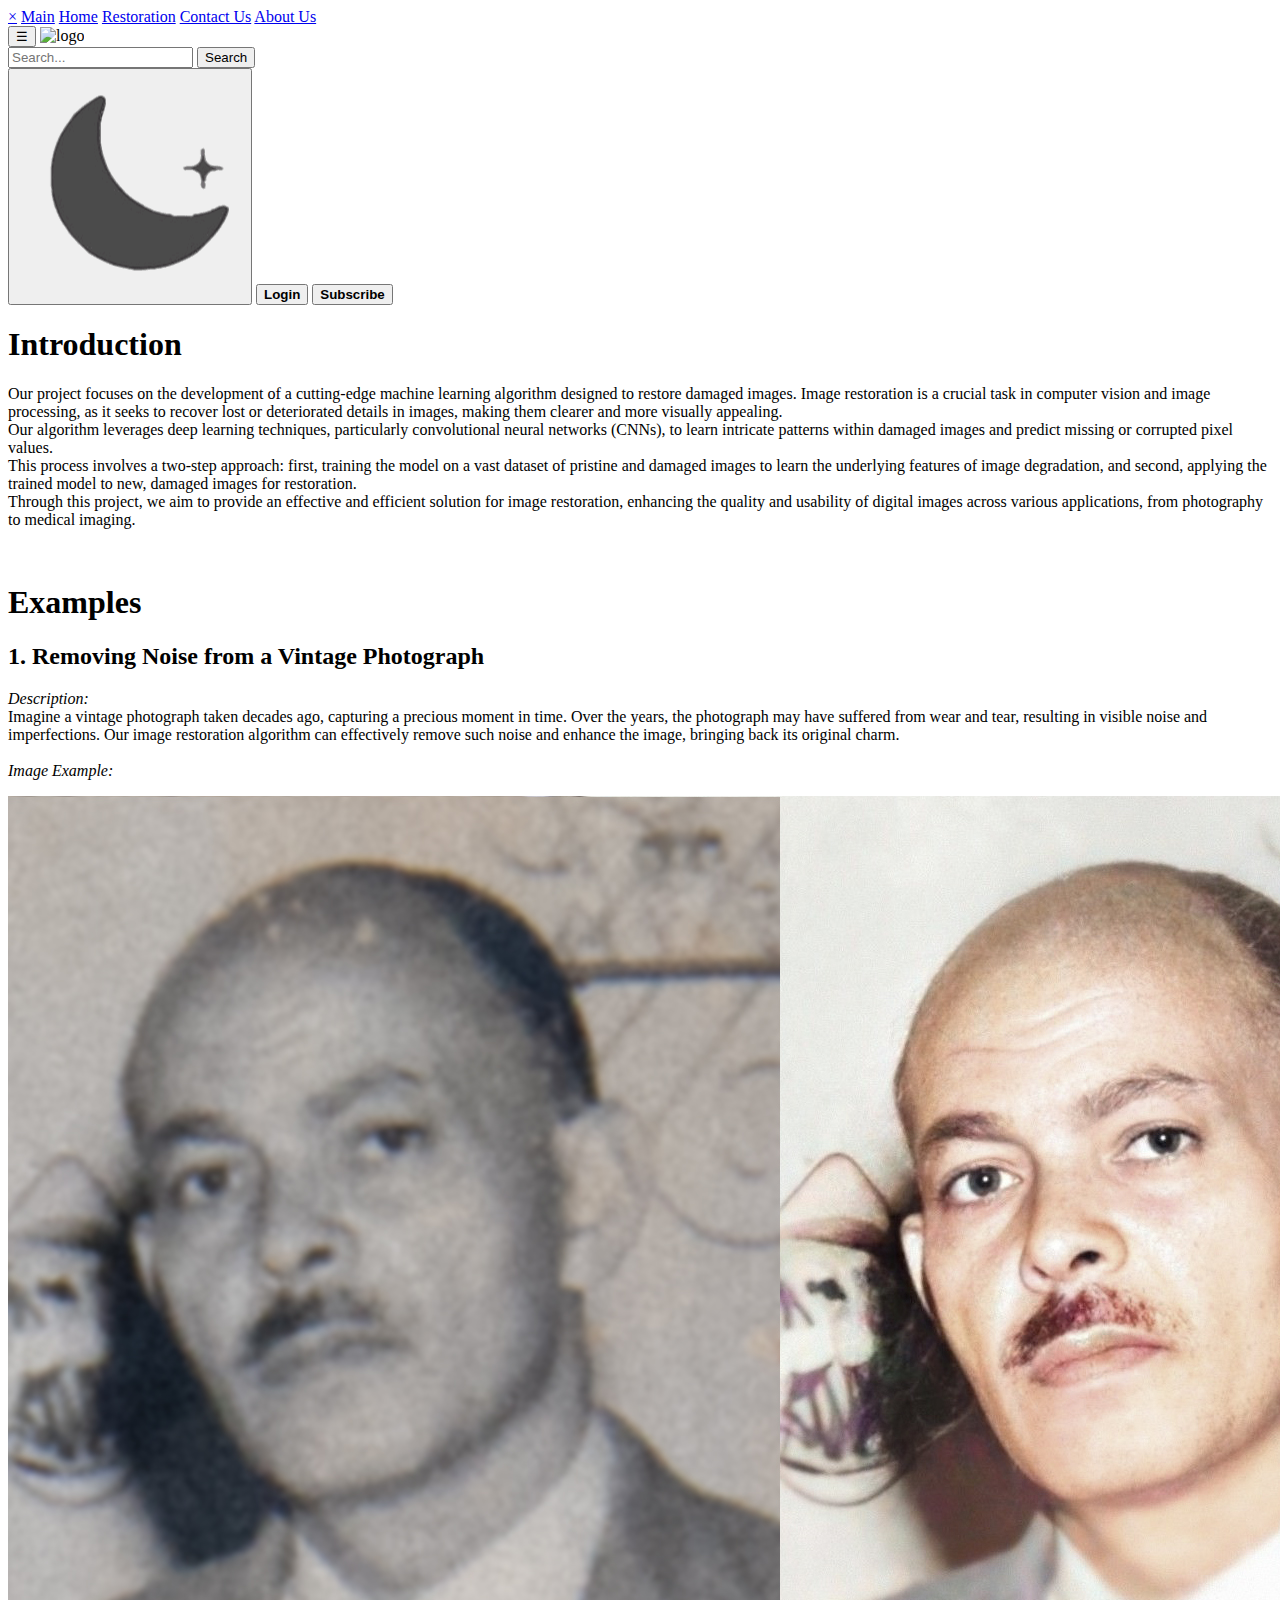
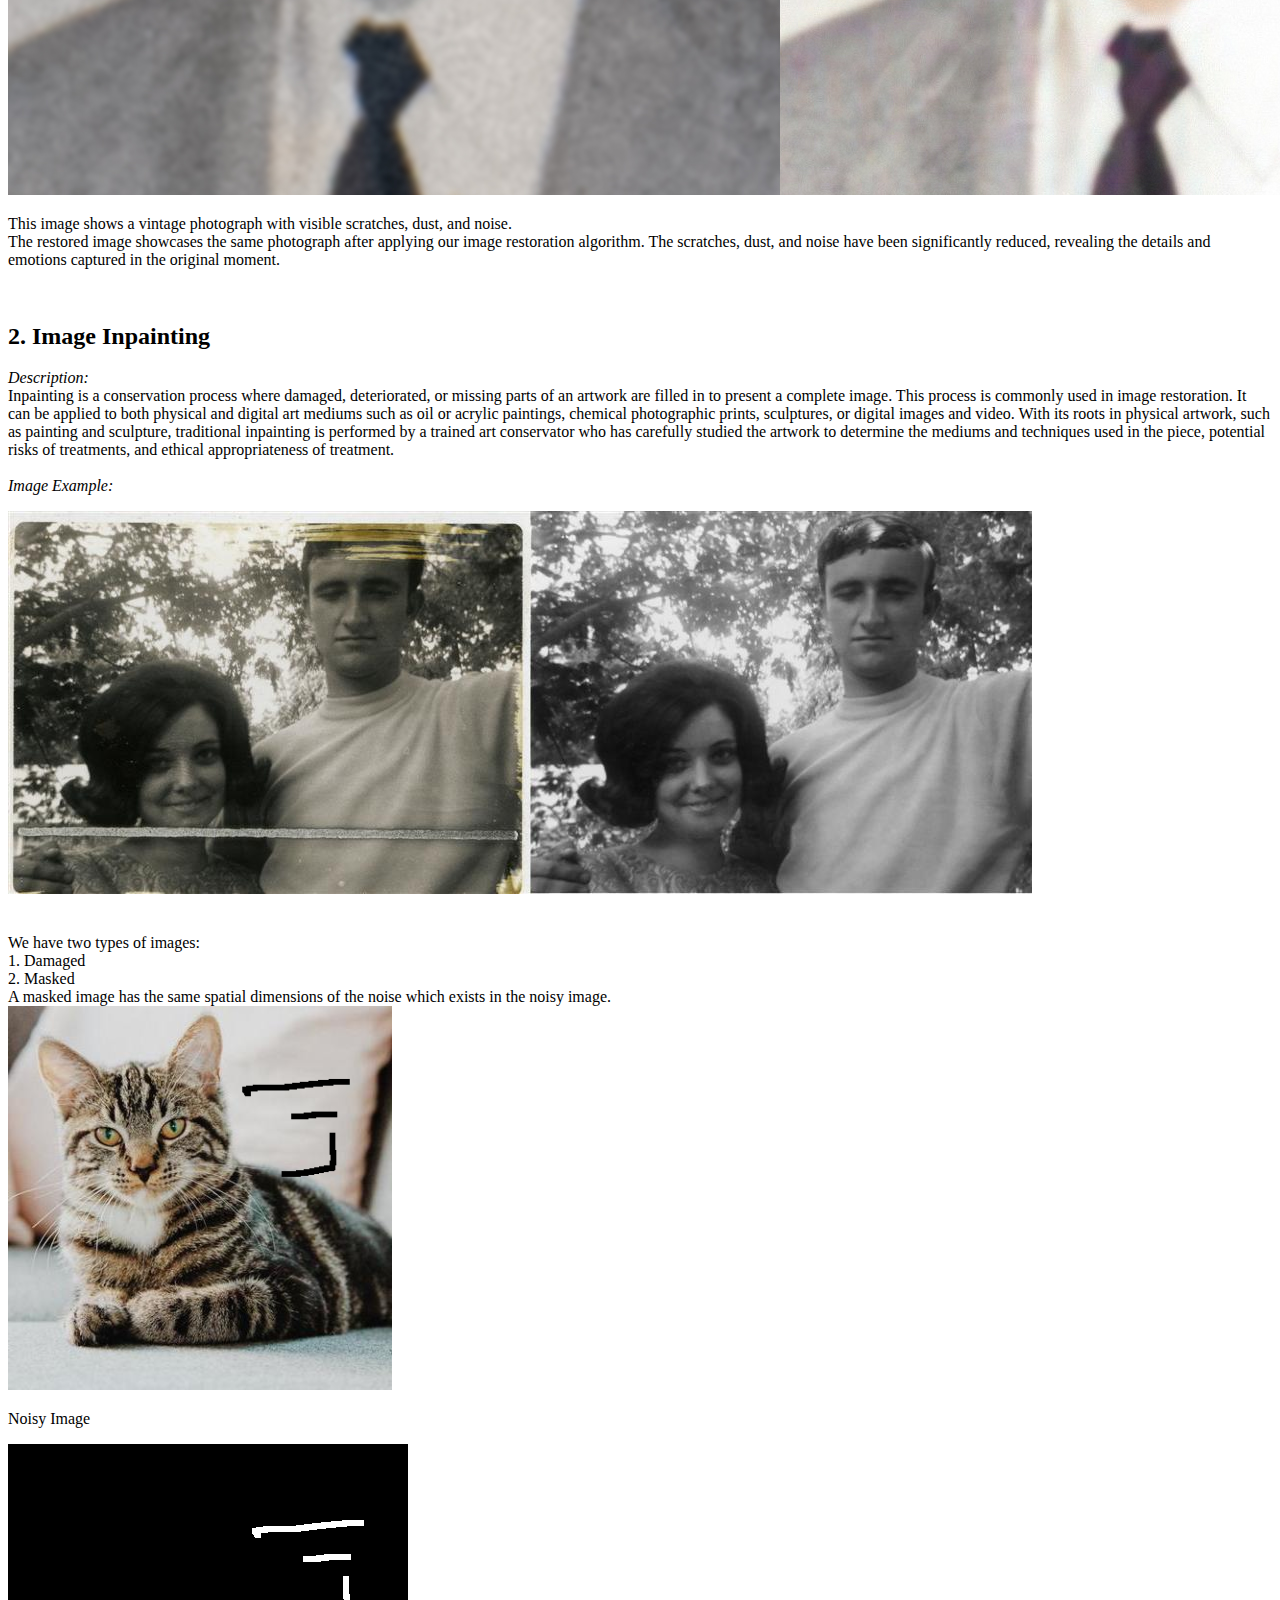
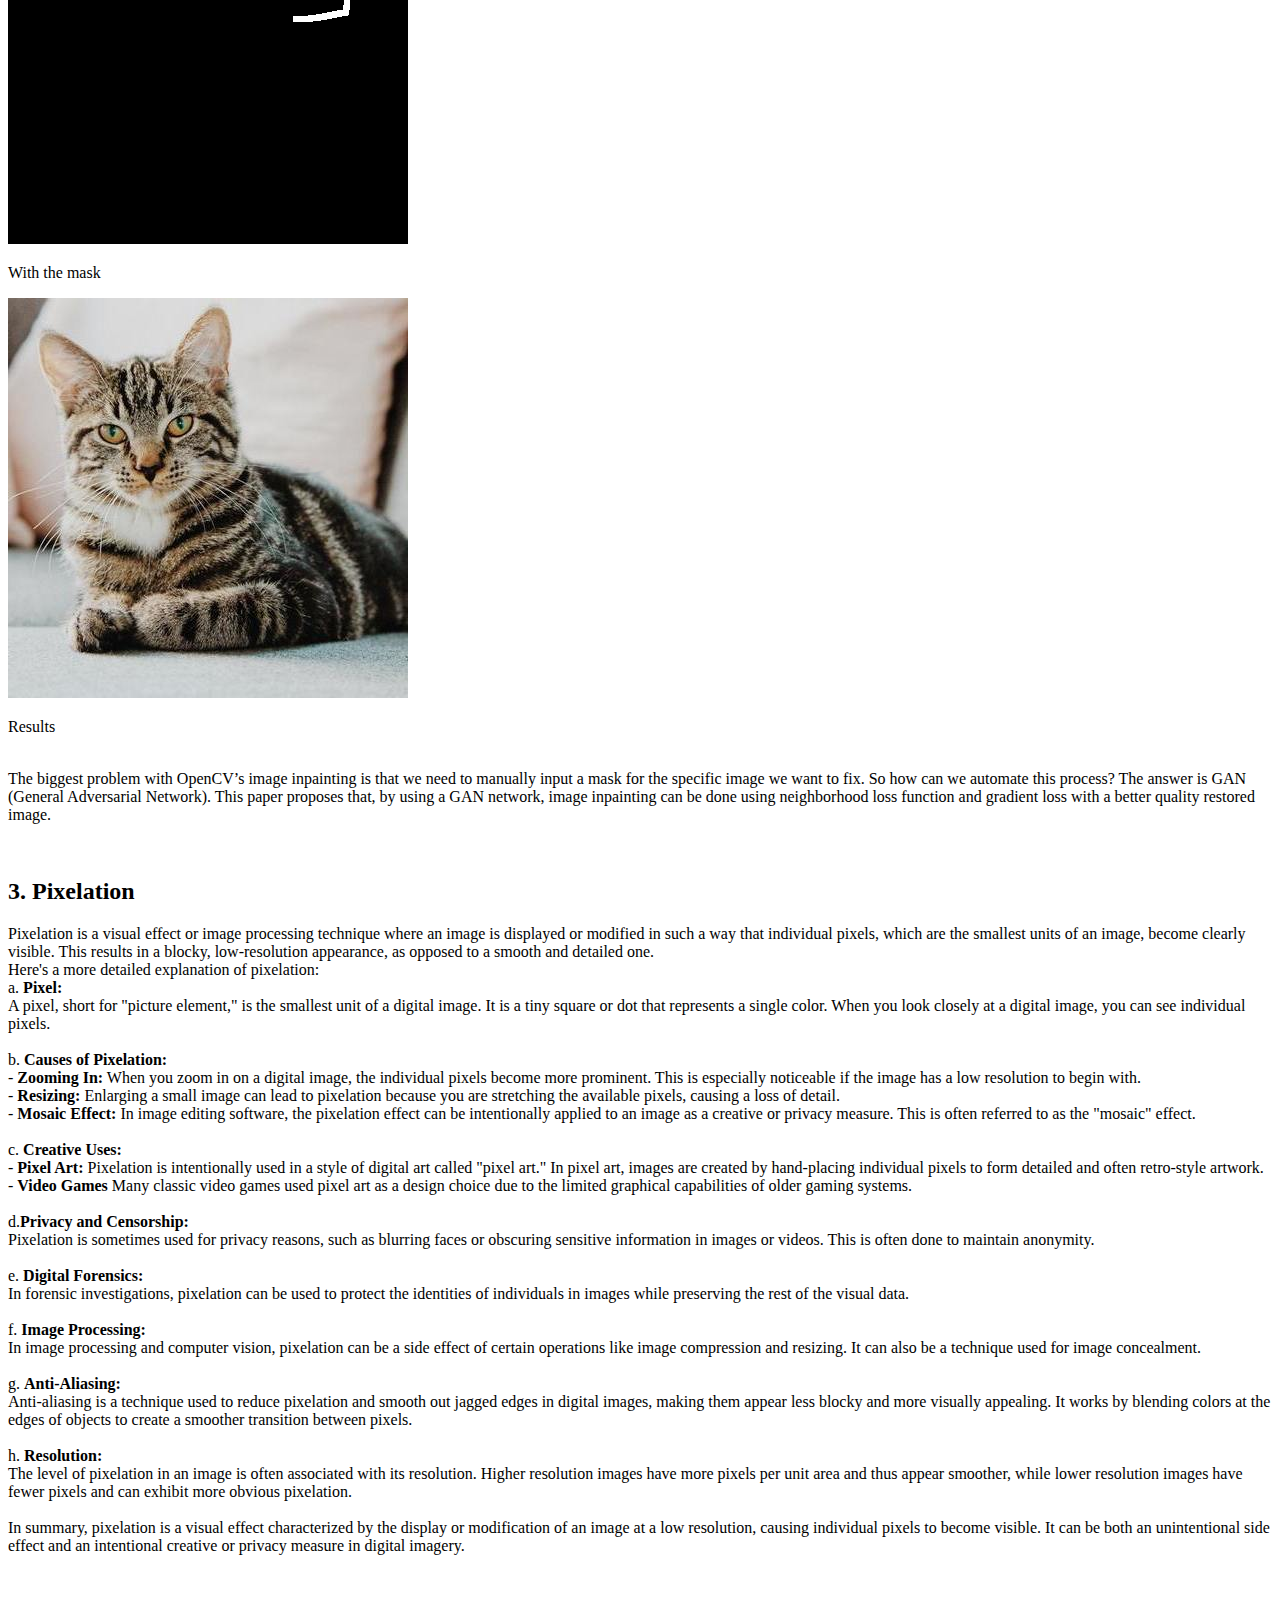
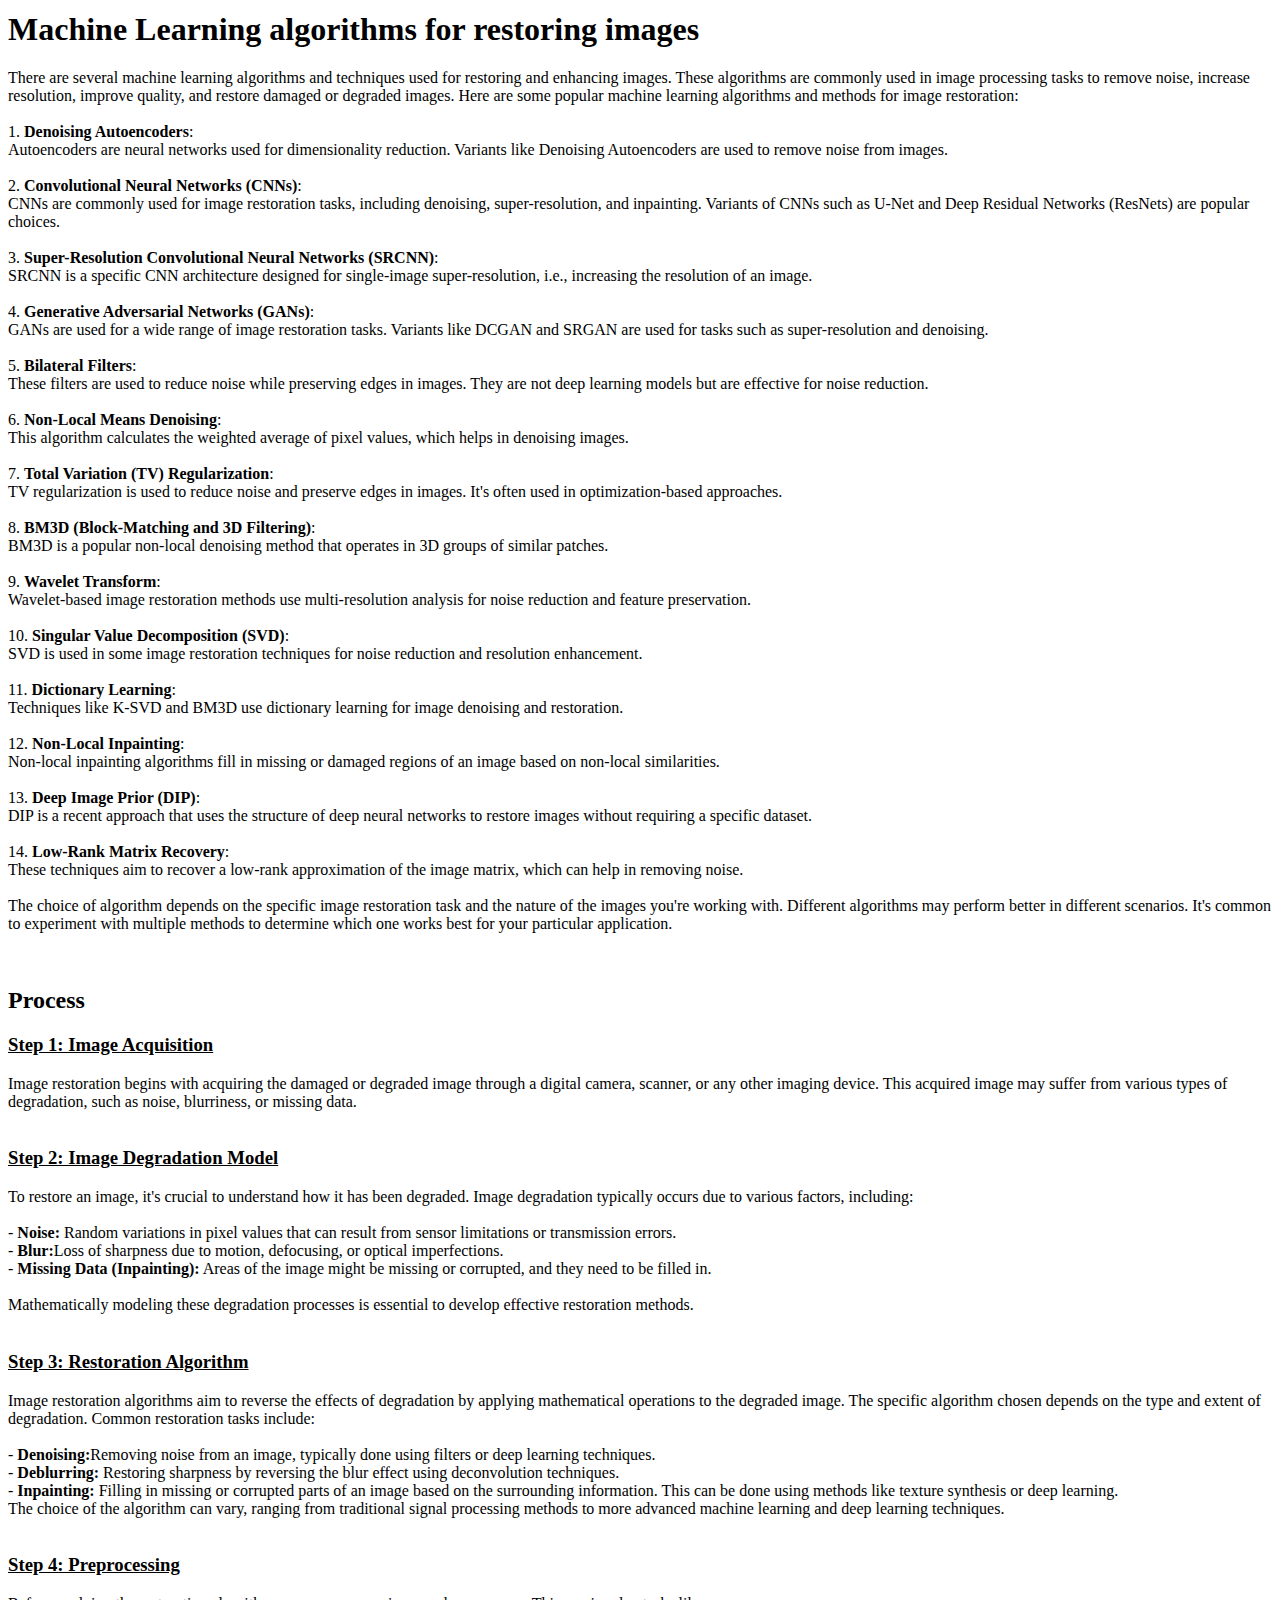
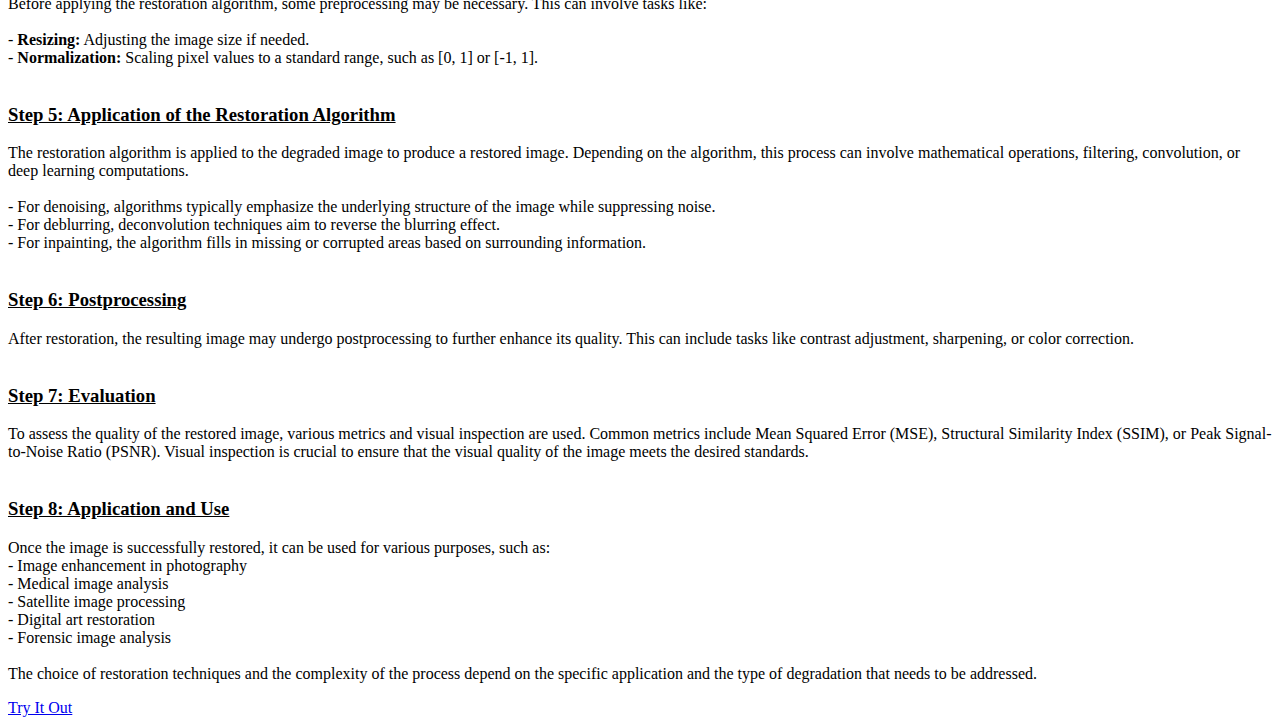
==== commit 0c977b6d: "Update Index.html" ====
--- a/Index.html
+++ b/Index.html
@@ -27,6 +27,10 @@
         <img src="./scnd-removebg-preview.png" alt="logo" class="header-logoim" id="logo">
       </div>
       <div class="header-right">
+        <form action="/action_page.php">
+            <input type="text" placeholder="Search..." name="search" class="search-bar">
+            <button type="submit" class="search-button">Search</button>
+          </form>
         <button onclick="switchMode()" class="night-mode-button">
             <img id="moonIcon" src="./[removal.ai]_bcf90bd8-63d7-49dc-8ef8-52aaf482491f_night2.png" alt="Moon Icon" class="moon-icon">
         </button>
@@ -79,7 +83,7 @@
                 1. Damaged<br>
                 2. Masked<br>
                 A masked image has the same spatial dimensions of the noise which exists in the noisy image.<br>
-                <!-- Add this HTML structure where you want images and centered text -->
+                
                 <div class="image-container">
                     <div class="image-box">
                         <img src="./restoration3.jpg" alt="Image 1">
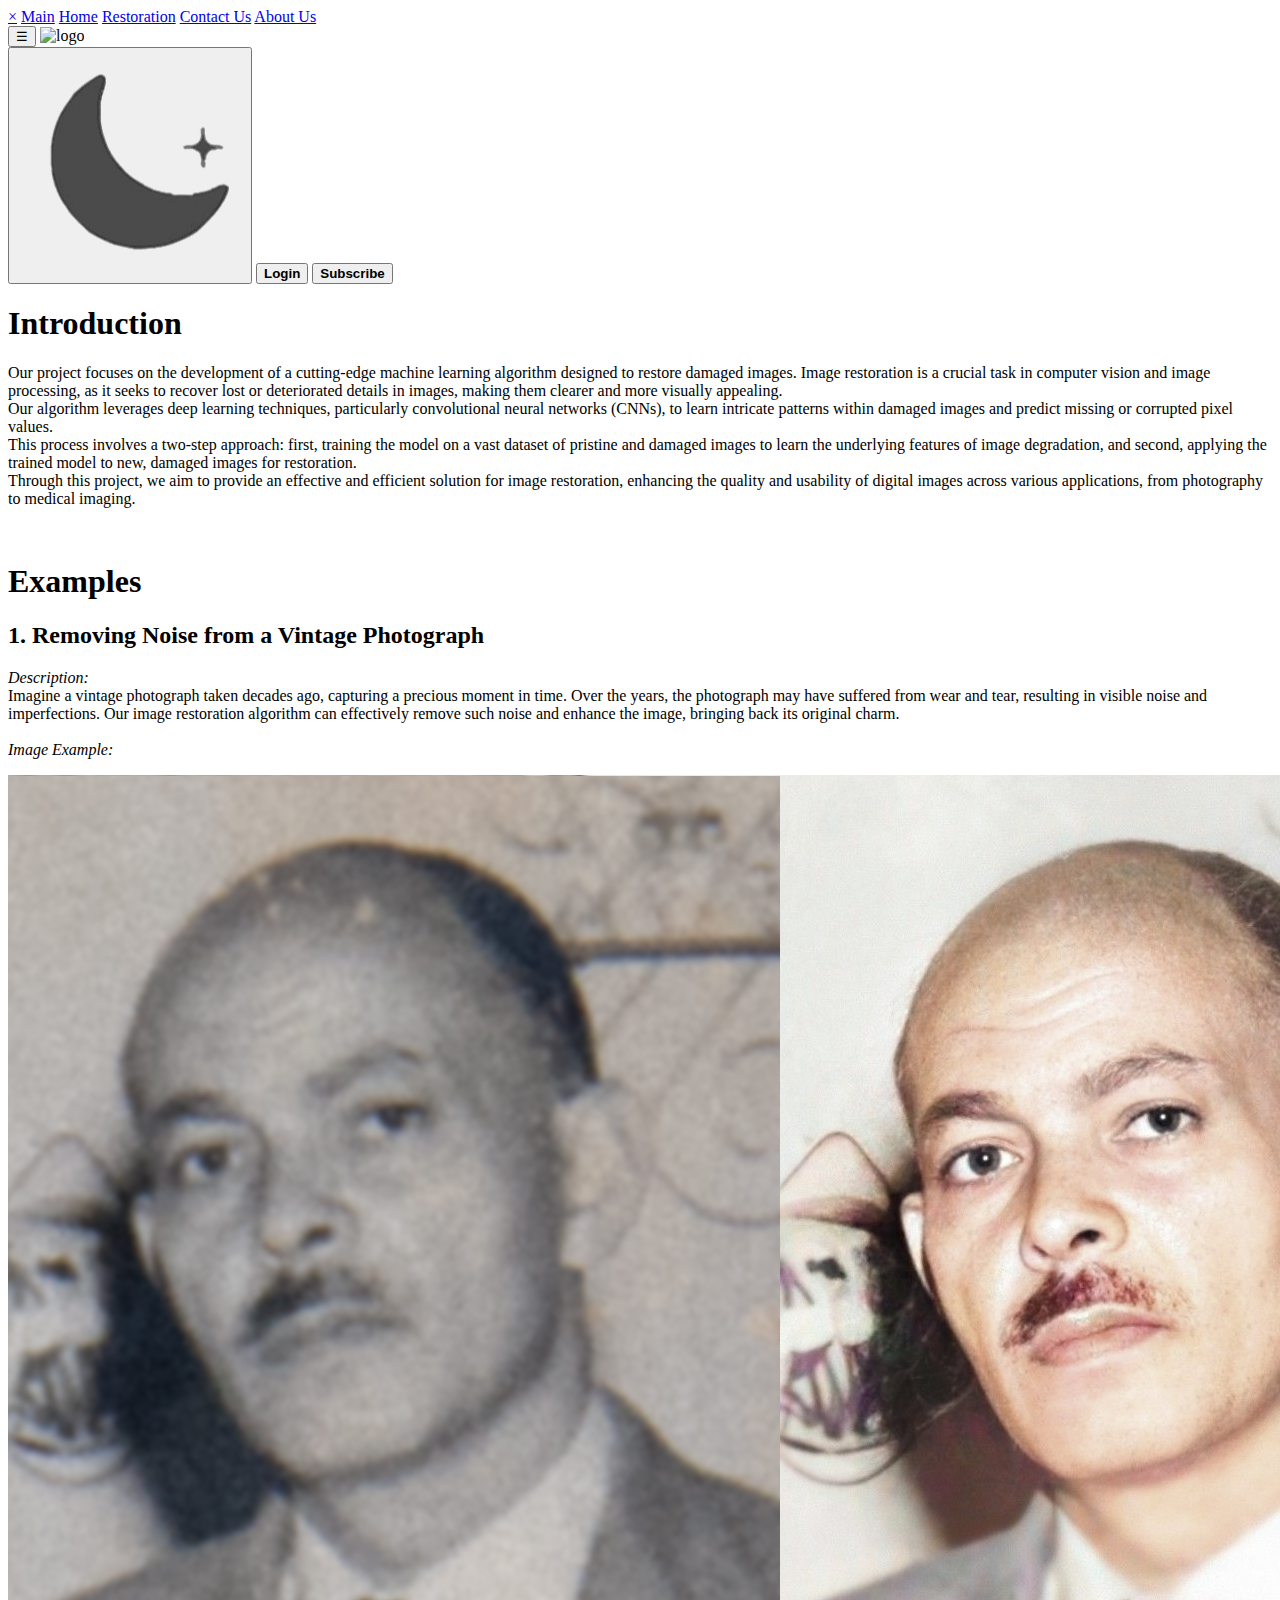
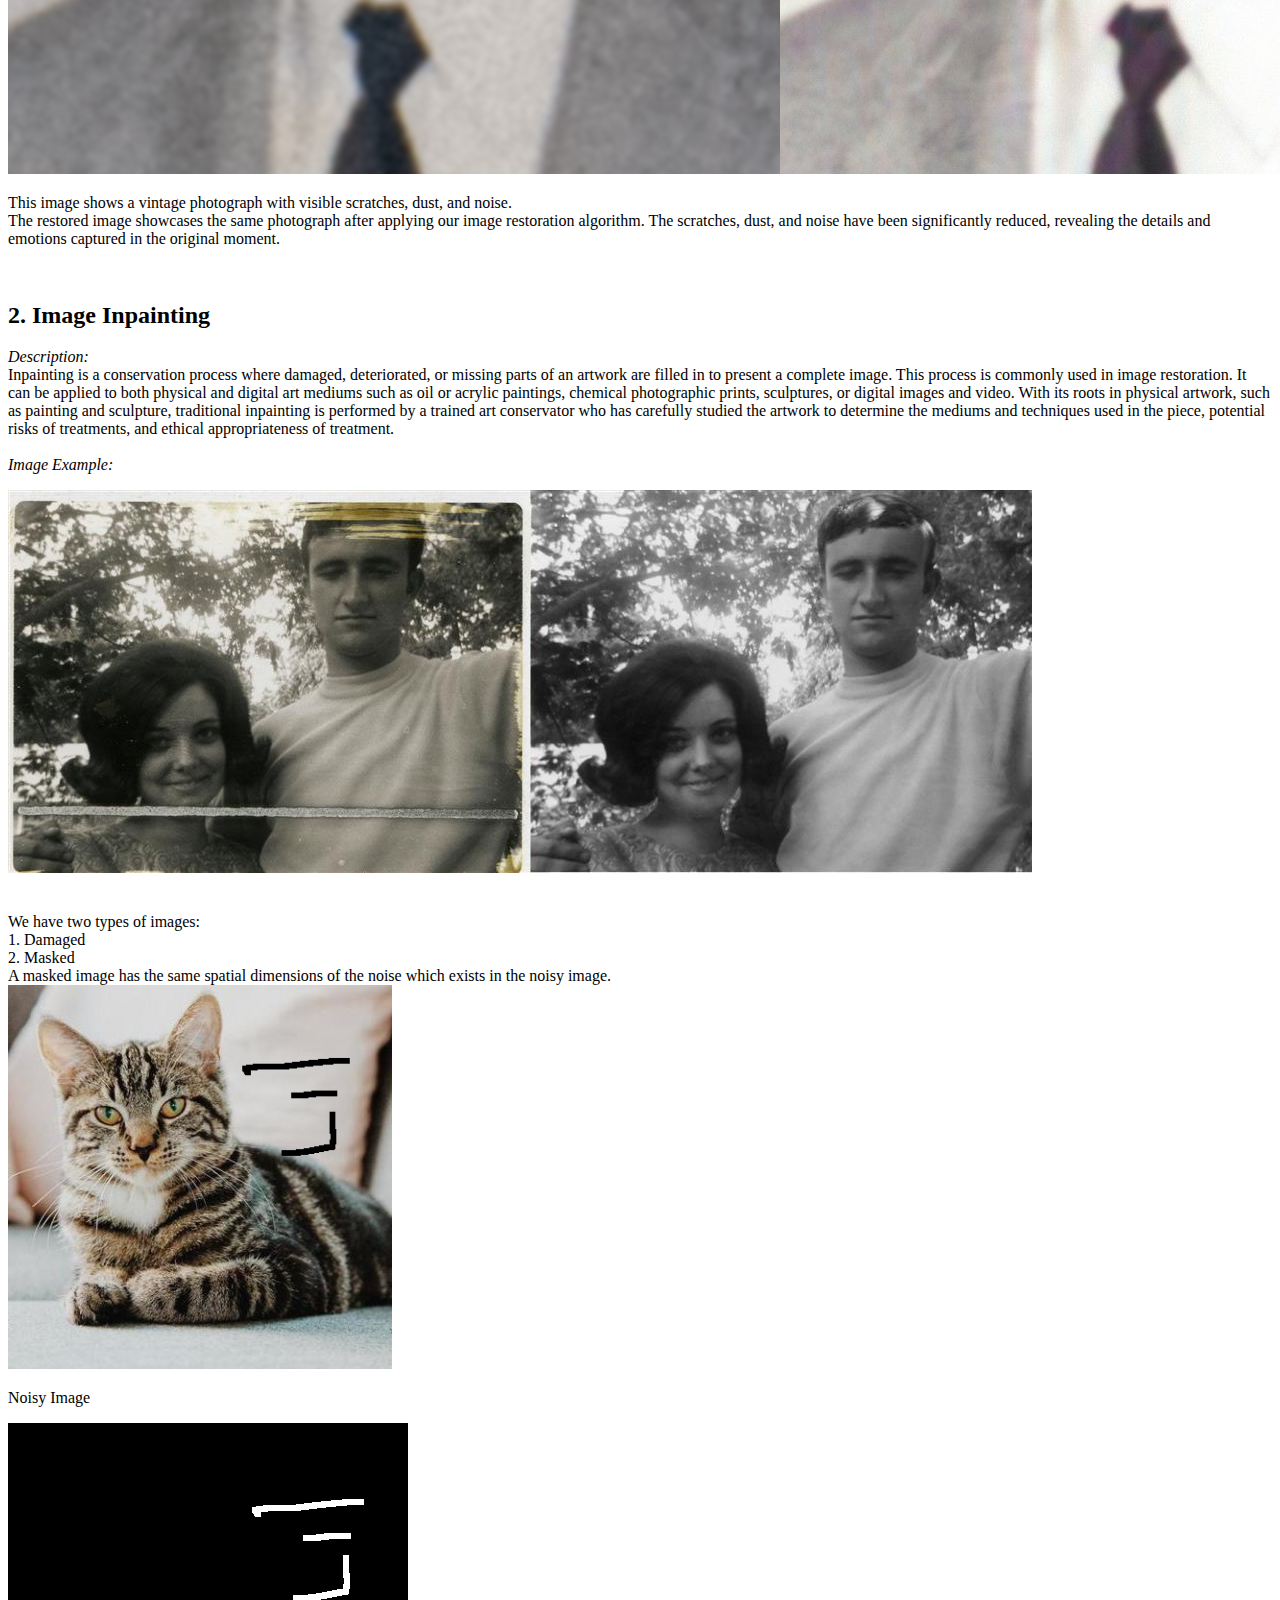
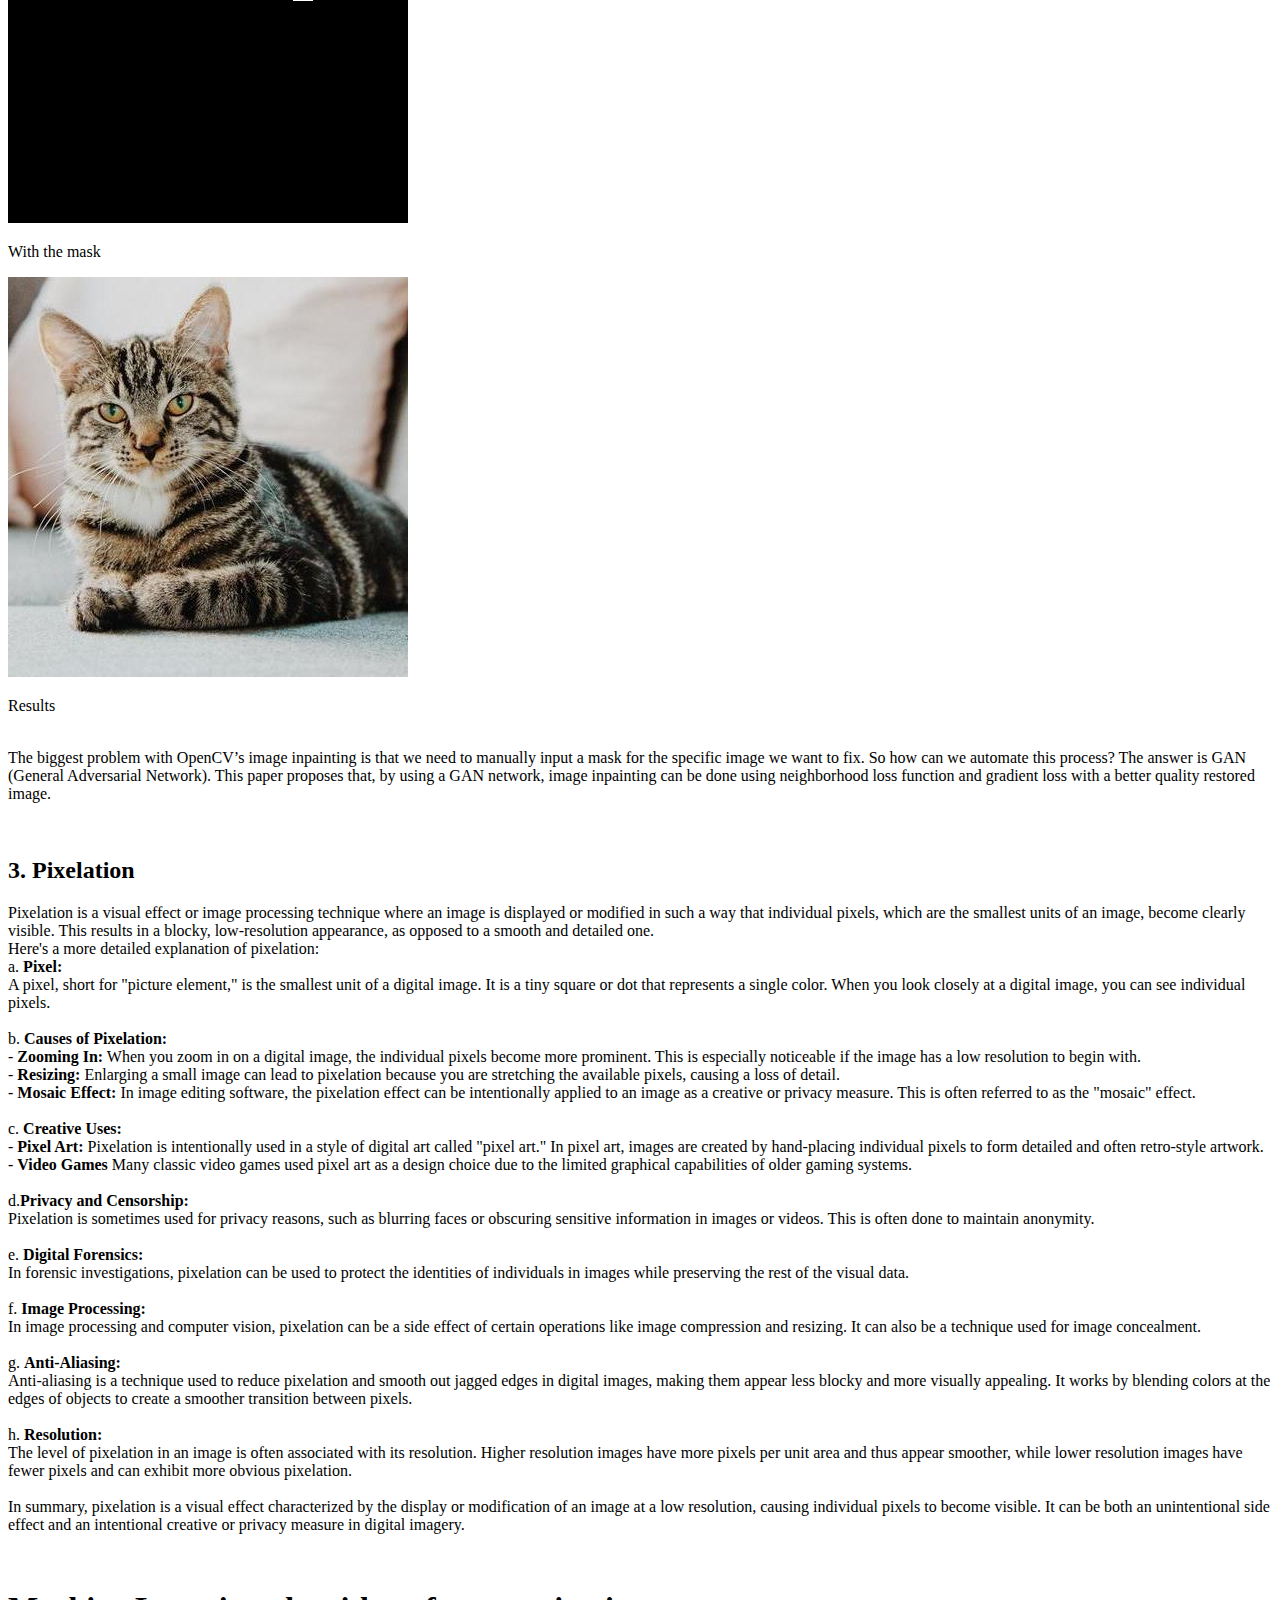
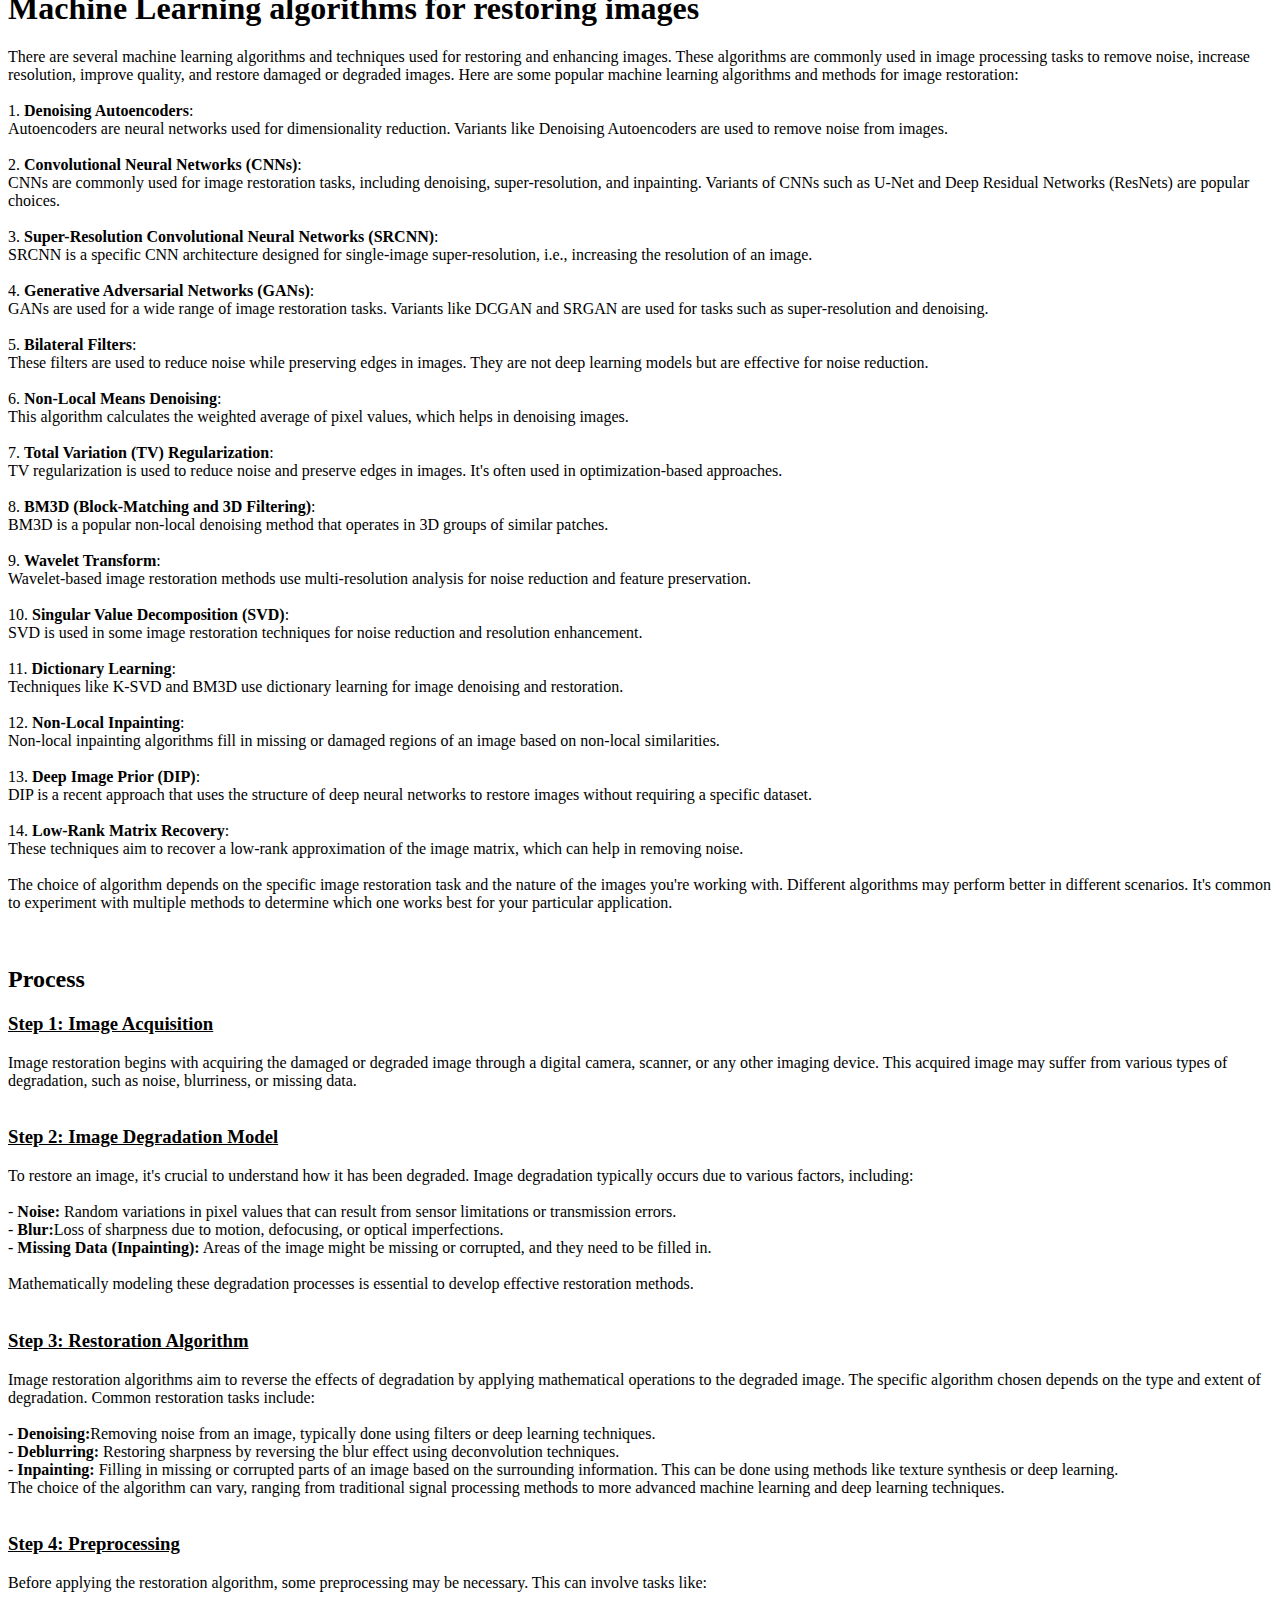
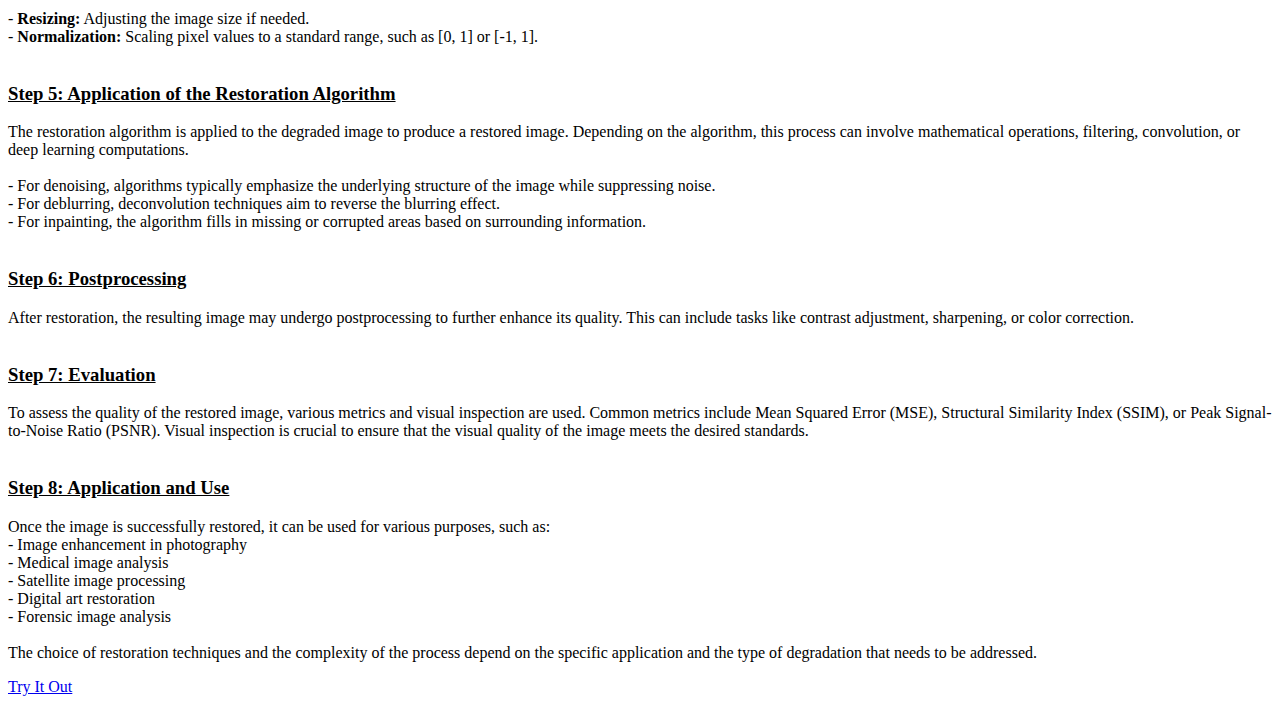
==== commit 2c83c780: "Update Index.html" ====
--- a/Index.html
+++ b/Index.html
@@ -27,10 +27,10 @@
         <img src="./scnd-removebg-preview.png" alt="logo" class="header-logoim" id="logo">
       </div>
       <div class="header-right">
-        <form action="/action_page.php">
+        <!-- <form action="/action_page.php">
             <input type="text" placeholder="Search..." name="search" class="search-bar">
             <button type="submit" class="search-button">Search</button>
-          </form>
+          </form> -->
         <button onclick="switchMode()" class="night-mode-button">
             <img id="moonIcon" src="./[removal.ai]_bcf90bd8-63d7-49dc-8ef8-52aaf482491f_night2.png" alt="Moon Icon" class="moon-icon">
         </button>
